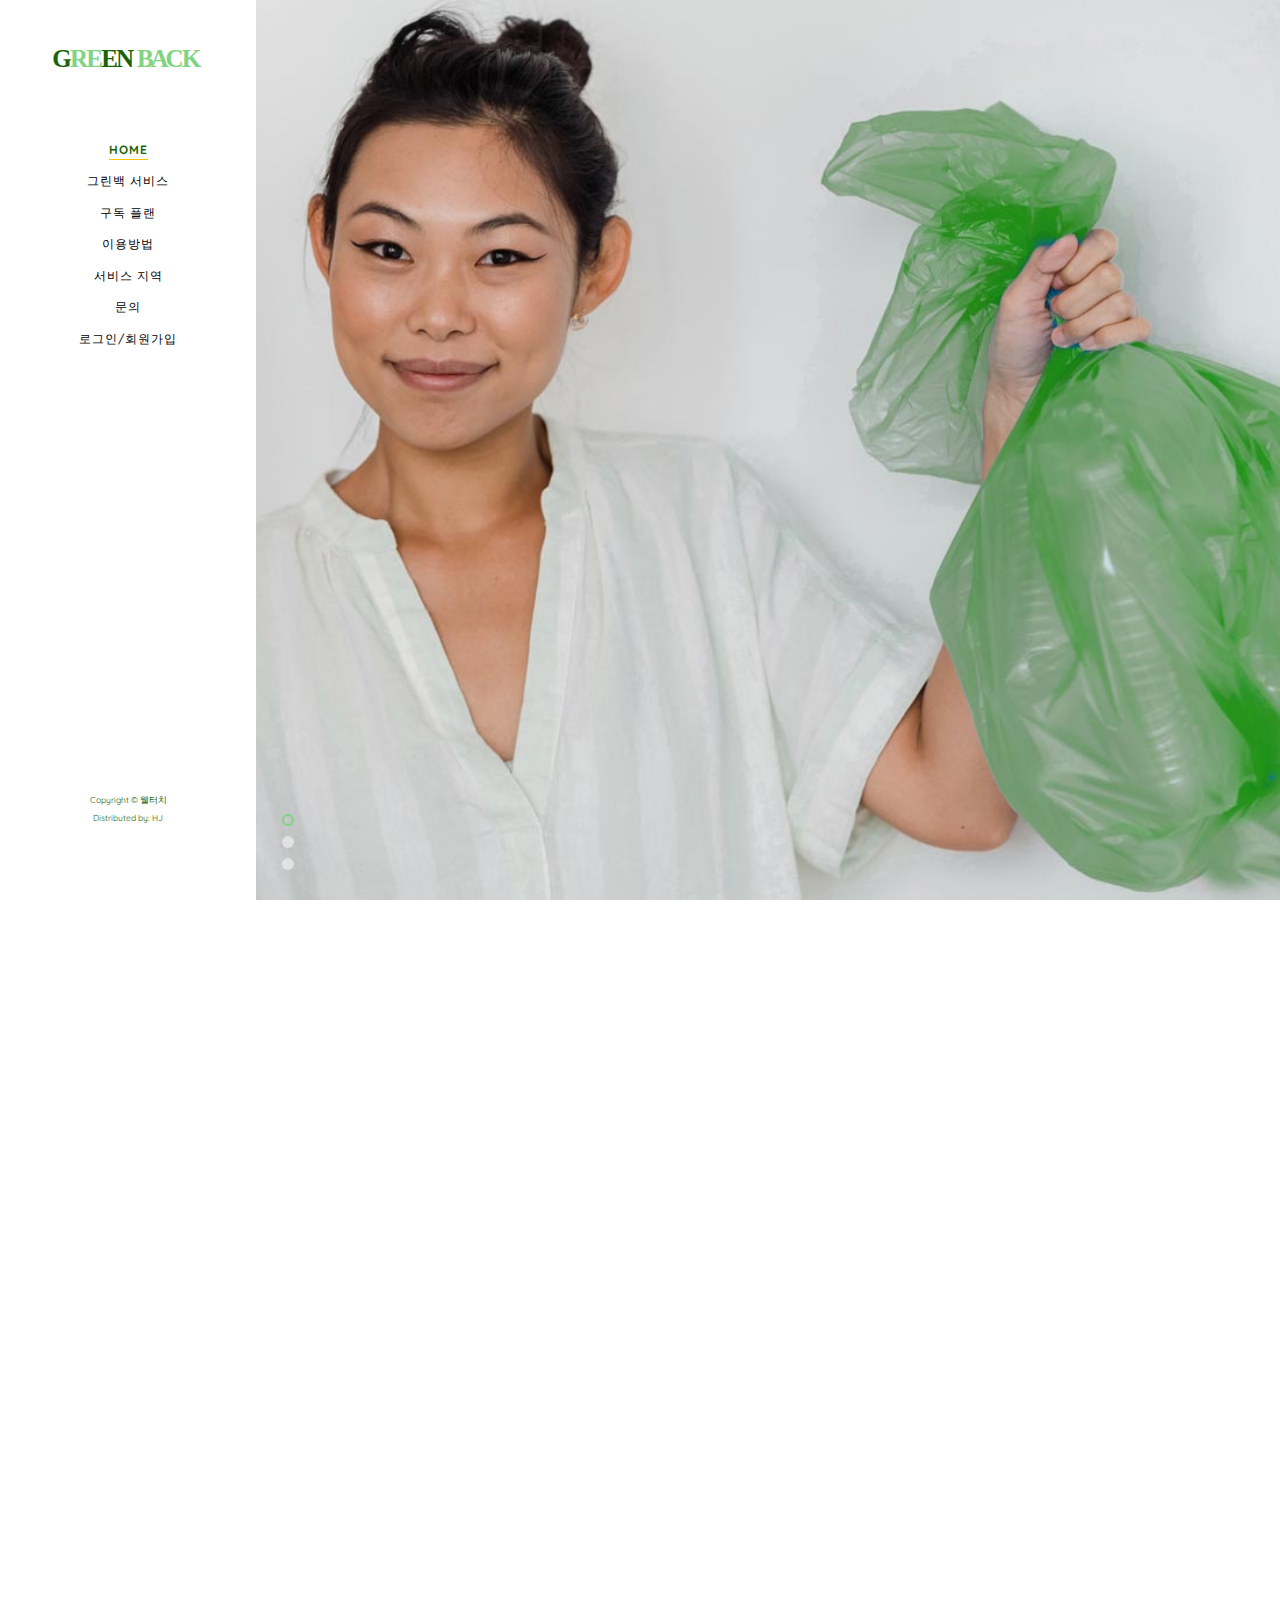
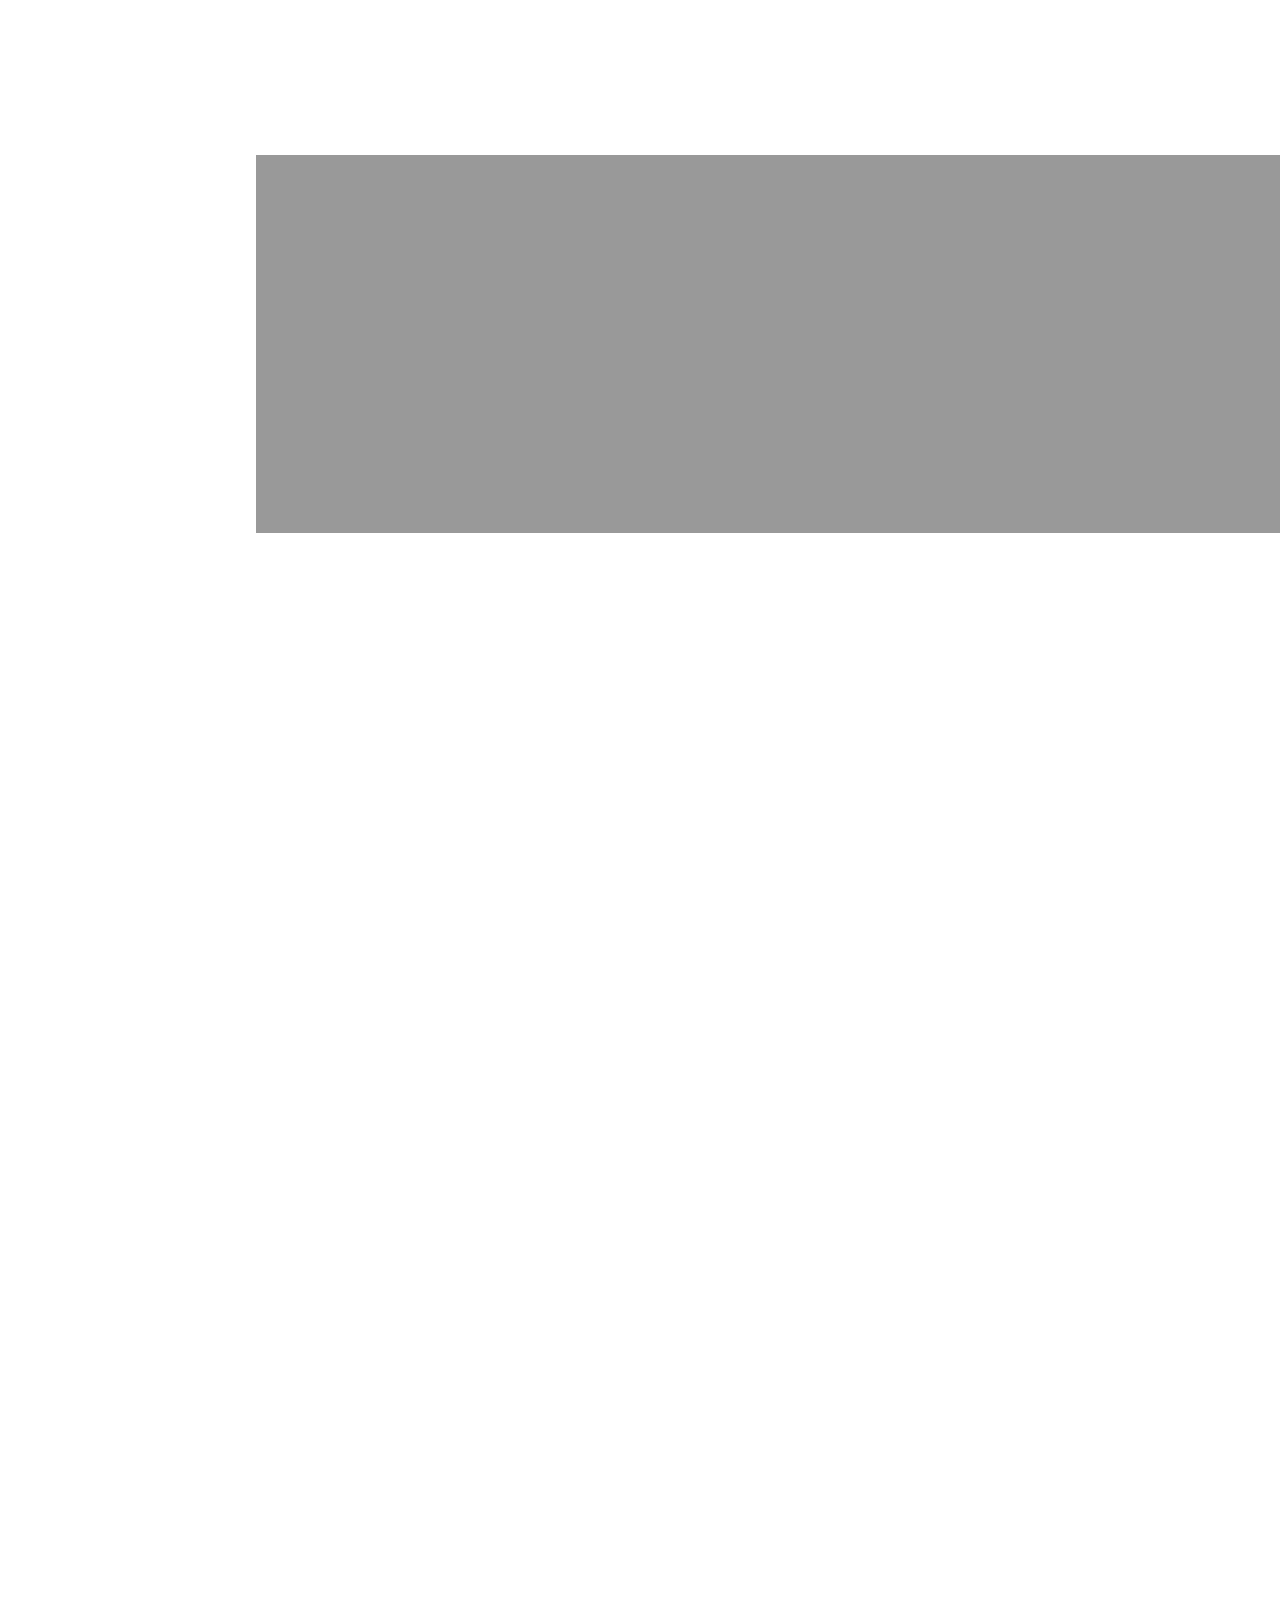
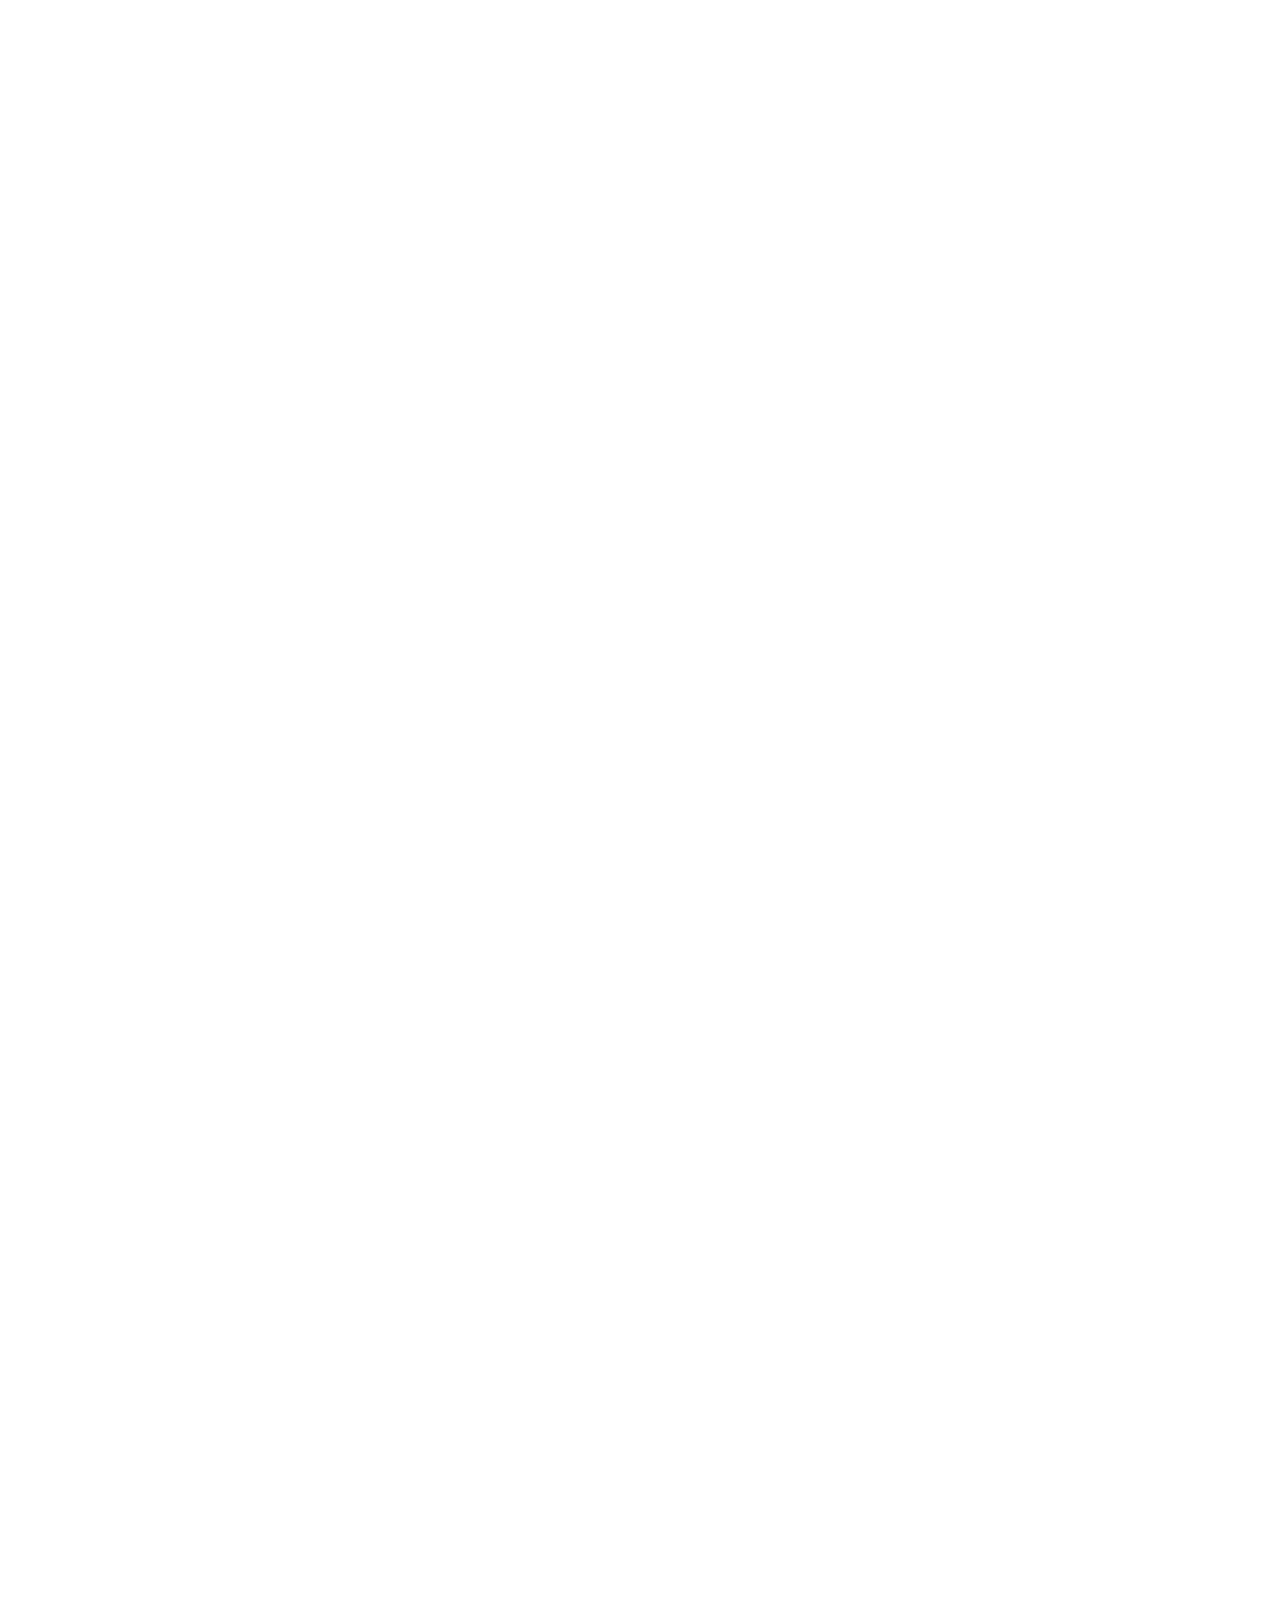
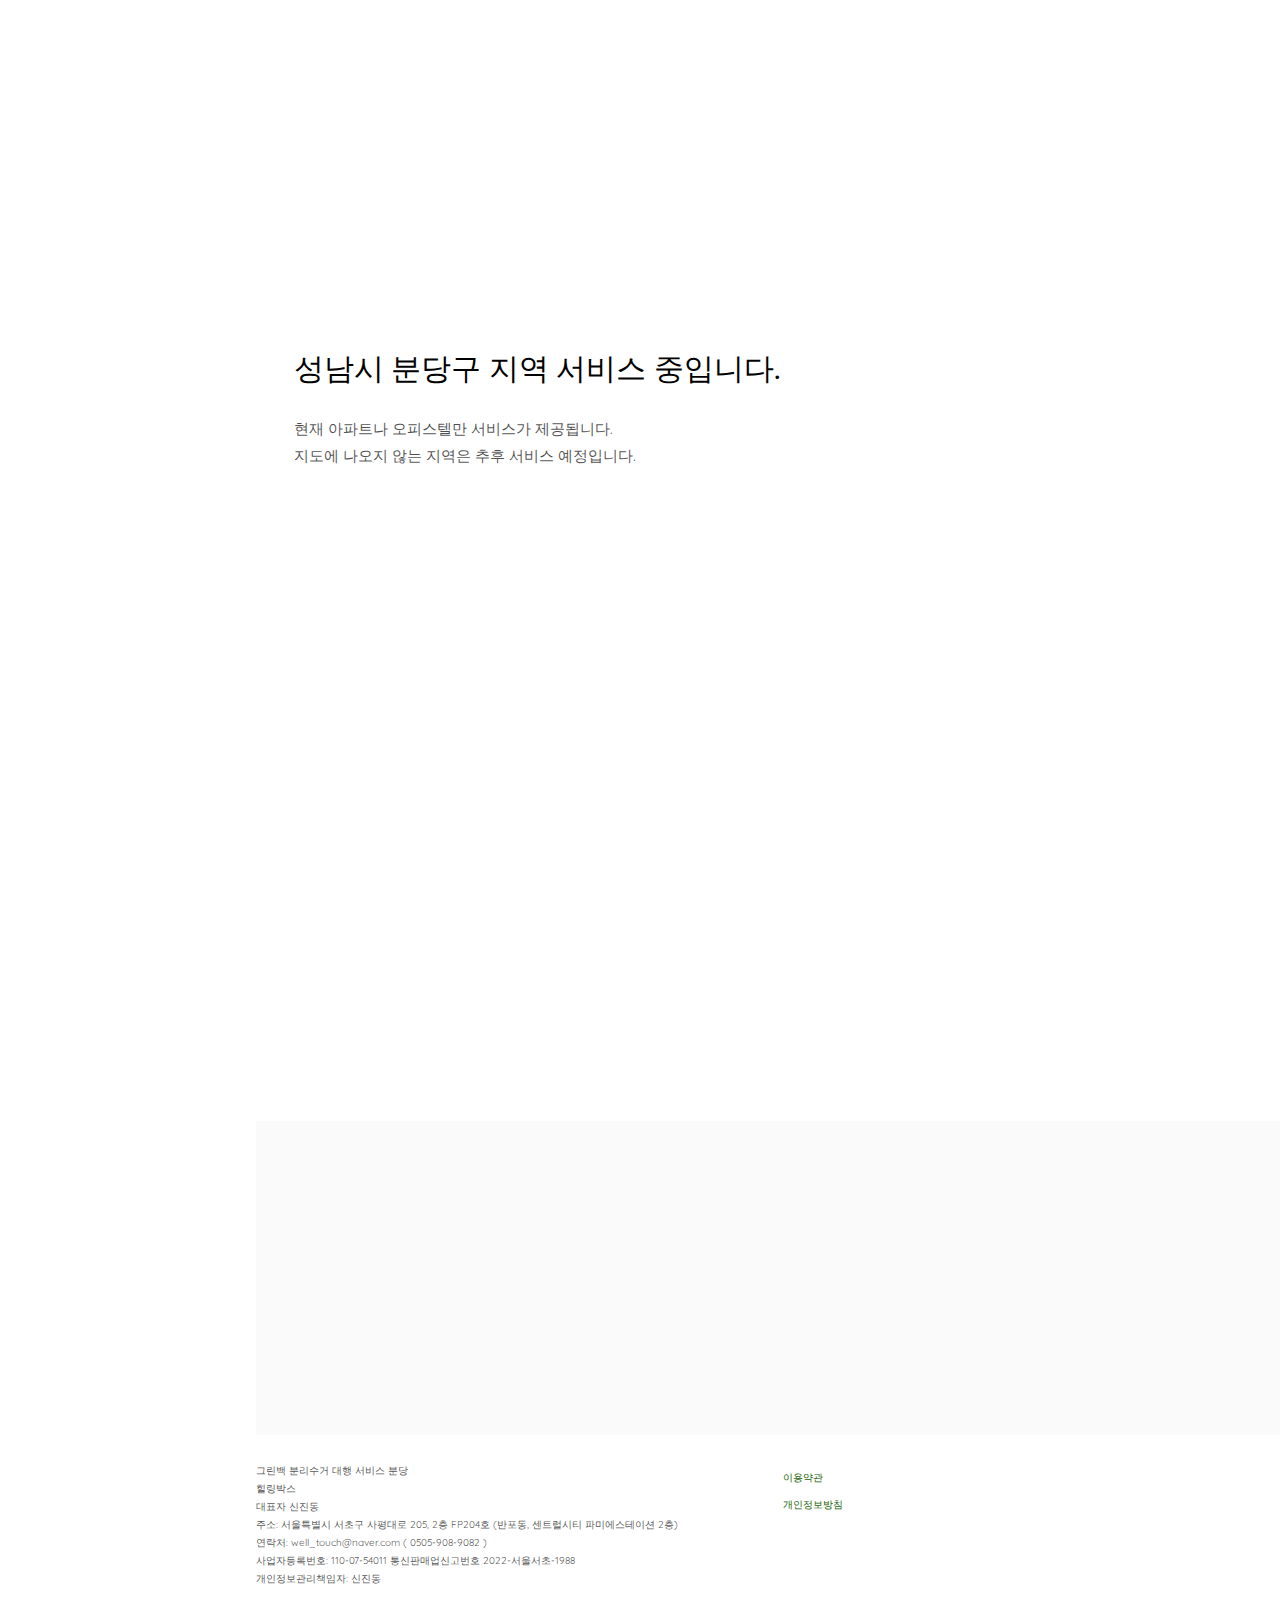
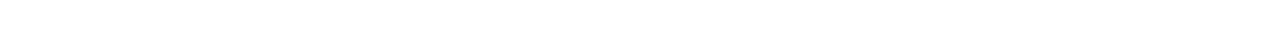
==== index.html @ 63d2aec8 "first commit" ====
<!DOCTYPE HTML>
<html>
	<head>
	<meta charset="utf-8">
	<meta http-equiv="X-UA-Compatible" content="IE=edge">
	<title>Green Back 그린백</title>
	<meta name="viewport" content="width=device-width, initial-scale=1">
	<meta name="description" content="" />
	<meta name="keywords" content="" />
	<meta name="author" content="" />

  <!-- Facebook and Twitter integration -->
	<meta property="og:title" content=""/>
	<meta property="og:image" content=""/>
	<meta property="og:url" content=""/>
	<meta property="og:site_name" content=""/>
	<meta property="og:description" content=""/>
	<meta name="twitter:title" content="" />
	<meta name="twitter:image" content="" />
	<meta name="twitter:url" content="" />
	<meta name="twitter:card" content="" />

	<!-- Place favicon.ico and apple-touch-icon.png in the root directory -->
	<link rel="shortcut icon" href="favicon.ico">

	<link href="https://fonts.googleapis.com/css?family=Quicksand:300,400,500,700" rel="stylesheet">
	
	<!-- Animate.css -->
	<link rel="stylesheet" href="css/animate.css">
	<!-- Icomoon Icon Fonts-->
	<link rel="stylesheet" href="css/icomoon.css">
	<!-- Bootstrap  -->
	<link rel="stylesheet" href="css/bootstrap.css">
	<!-- Flexslider  -->
	<link rel="stylesheet" href="css/flexslider.css">
	<!-- Flaticons  -->
	<link rel="stylesheet" href="fonts/flaticon/font/flaticon.css">
	<!-- Owl Carousel -->
	<link rel="stylesheet" href="css/owl.carousel.min.css">
	<link rel="stylesheet" href="css/owl.theme.default.min.css">
	<!-- Theme style  -->
	<link rel="stylesheet" href="css/style.css">


	<!-- Modernizr JS -->
	<script src="js/modernizr-2.6.2.min.js"></script>
	<!-- FOR IE9 below -->
	<!--[if lt IE 9]>
	<script src="js/respond.min.js"></script>
	<![endif]-->
	
		<style>
								.a {
										font-family: montserrat;
										font-size: 25px;
										font-weight: 600;
										letter-spacing: -4px;
								}
								.b{
										margin-bottom: 20px;
								}
							
		</style>
	</head>
	<body>
	<div id="colorlib-page">
		<a href="#" class="js-colorlib-nav-toggle colorlib-nav-toggle"><i></i></a>
		<aside id="colorlib-aside" role="complementary" class="border js-fullheight">
			<h1 id="colorlib-logo">
				<a href="index.html">
							<h1 class="fancy_title">
								<p class="a">
									<span style="color:#186405">G</span>
									<span style="color:#80D380">R</span>
									<span style="color:#80D380">E</span>
									<span style="color:#186405">E</span>
									<span style="color:#186405">N</span>&nbsp&nbsp
									<span style="color:#80D380">B</span>
									<span style="color:#80D380">A</span>
									<span style="color:#80D380">C</span>
									<span style="color:#80D380">K</span>
								</p>
							</h1>
				</a>
				
			</h1>
			<nav id="colorlib-main-menu" role="navigation">
				<ul>
					<li class="colorlib-active"><a href="index.html">Home</a></li>
					<li><a href="/#service">그린백 서비스</a></li>
					<li><a href="/#plan">구독 플랜</a></li>
					<li><a href="/#howto">이용방법</a></li>
					<li><a href="/#area">서비스 지역</a></li>
					<li><a href="/#contact">문의</a></li>
					<li><a href="https://greenbox.imweb.me/login?back_url=L3NlcnZpY2U%3D&used_login_btn=Y">로그인/</a><a href="https://greenbox.imweb.me/site_join_type_choice?back_url=L3NlcnZpY2U%3D">회원가입</a></li>
				</ul>
			</nav>

			<div class="colorlib-footer" style="font-size: x-small;">
					<p>
						<small>Copyright &copy;
							<a href="" target="_blank">웰터치</a>
							<br>Distributed by: 
							<a href="" target="_blank">HJ</a>
						</small>
					</p>
				<ul>
					<li><a href="#"><i class="icon-facebook2"></i></a></li>
					<li><a href="#"><i class="icon-twitter2"></i></a></li>
					<li><a href="#"><i class="icon-instagram"></i></a></li>
					<li><a href="#"><i class="icon-linkedin2"></i></a></li>
				</ul>
			</div>

		</aside>

		<div id="colorlib-main">
			<aside id="colorlib-hero" class="js-fullheight">
				<div class="flexslider js-fullheight">
					<ul class="slides">
				   	<li style="background-image: url(images/img_bg_1.jpg);">
				   		<div class="overlay"></div>
				   		<div class="container-fluid">
				   			<div class="row">
					   			<div class="col-md-6 col-md-offset-3 col-md-push-3 col-sm-12 col-xs-12 js-fullheight slider-text">
					   				<div class="slider-text-inner">
					   					<div class="desc">
						   					<h1>1분 1초가 아까운 당신을 위해</h1>
						   					<h2>분리수거를 대신해 드립니다.</h2>
												<p><a href="/#plan" class="btn btn-primary btn-learn">지금 구독하러 Go<i class="icon-arrow-right3"></i></a></p>
											</div>
					   				</div>
					   			</div>
					   		</div>
				   		</div>
				   	</li>
				   	<li style="background-image: url(images/img_bg_2.jpg);">
				   		<div class="overlay"></div>
				   		<div class="container-fluid">
				   			<div class="row">
					   			<div class="col-md-6 col-md-offset-3 col-md-push-3 col-sm-12 col-xs-12 js-fullheight slider-text">
					   				<div class="slider-text-inner">
					   					<div class="desc">
						   					<h1>분리수거를 대신해 드리면</h1>
												<h2>몸과 마음이 편안합니다.</h2>
												<p><a href="/#plan" class="btn btn-primary btn-learn">지금 구독하러 Go<i class="icon-arrow-right3"></i></a></p>
											</div>
					   				</div>
					   			</div>
					   		</div>
				   		</div>
				   	</li>
				   	<li style="background-image: url(images/img_bg_3.jpg);">
				   		<div class="overlay"></div>
				   		<div class="container-fluid">
				   			<div class="row">
					   			<div class="col-md-6 col-md-offset-3 col-md-push-3 col-sm-12 col-xs-12 js-fullheight slider-text">
					   				<div class="slider-text-inner">
					   					<div class="desc">
						   					<h1>분리수거를 대신해 드리면</h1>
												<h2>모두가 더 즐겁습니다.</h2>
												<p><a href="/#plan" class="btn btn-primary btn-learn">지금 구독하러 Go<i class="icon-arrow-right3"></i></a></p>
											</div>
					   				</div>
					   			</div>
					   		</div>
				   		</div>
				   	</li>
				  	</ul>
			  	</div>
			</aside>

			<div class="colorlib-about" id="service">
				<div class="colorlib-narrow-content">
					<div class="row">
						<div class="col-md-6">
							<div class="about-img animate-box" data-animate-effect="fadeInLeft" style="background-image: url(images/img_bg_4.jpg);">
							</div>
						</div>
						<div class="col-md-6 animate-box" data-animate-effect="fadeInLeft">
							<div class="about-desc">
								<span class="heading-meta">Green Back Service</span>
								<h2 class="colorlib-heading">그린백 서비스</h2>
								<p>1분1초가 아까운 당신...그린백이 분리수거를 대신해 드립니다. 그린백은 분리수거를 대신 해드리는 업체로서 성남 분당지역에서 먼저 사업을 운영하고 있습니다.</p>
								<p>복잡한 분리수거... 그냥 그린백에 담아서 문앞에 놓아 주시면 그 다음은 그린백이 모두 깔끔하게 처리해 드립니다.</p>
							</div>
							<div class="row padding">
								<div class="col-md-4 no-gutters animate-box" data-animate-effect="fadeInLeft">
									<a href="#" class="steps active">
										<p class="icon"><span><i class="icon-check"></i></span></p>
										<h3>편리합니다</h3>
									</a>
								</div>
								<div class="col-md-4 no-gutters animate-box" data-animate-effect="fadeInLeft">
									<a href="#" class="steps">
										<p class="icon"><span><i class="icon-check"></i></span></p>
										<h3>깔끔합니다</h3>
									</a>
								</div>
								<div class="col-md-4 no-gutters animate-box" data-animate-effect="fadeInLeft">
									<a href="#" class="steps">
										<p class="icon"><span><i class="icon-check"></i></span></p>
										<h3>간단합니다</h3>
									</a>
								</div>
							</div>
						</div>
					</div>
				</div>
			</div>

			<div id="colorlib-counter" class="colorlib-counters" style="background-image: url(images/cover_bg_2.jpg);" data-stellar-background-ratio="0.5">
				<div class="overlay"></div>
				<div class="colorlib-narrow-content">
					<div class="row">
					</div>
					<div class="row">
						<div class="col-md-3 text-center animate-box">
							<span class="icon">
													<svg xmlns="http://www.w3.org/2000/svg" width="60" height="60" fill="currentColor" class="bi bi-globe-asia-australia" viewBox="0 0 16 16">
														<path d="m10.495 6.92 1.278-.619a.483.483 0 0 0 .126-.782c-.252-.244-.682-.139-.932.107-.23.226-.513.373-.816.53l-.102.054c-.338.178-.264.626.1.736a.476.476 0 0 0 .346-.027ZM7.741 9.808V9.78a.413.413 0 1 1 .783.183l-.22.443a.602.602 0 0 1-.12.167l-.193.185a.36.36 0 1 1-.5-.516l.112-.108a.453.453 0 0 0 .138-.326ZM5.672 12.5l.482.233A.386.386 0 1 0 6.32 12h-.416a.702.702 0 0 1-.419-.139l-.277-.206a.302.302 0 1 0-.298.52l.761.325Z" fill="#FFC300" stroke-width="0.2" stroke-linecap="round" stroke-linejoin="round"/>
														<path d="M8 0a8 8 0 1 0 0 16A8 8 0 0 0 8 0ZM1.612 10.867l.756-1.288a1 1 0 0 1 1.545-.225l1.074 1.005a.986.986 0 0 0 1.36-.011l.038-.037a.882.882 0 0 0 .26-.755c-.075-.548.37-1.033.92-1.099.728-.086 1.587-.324 1.728-.957.086-.386-.114-.83-.361-1.2-.207-.312 0-.8.374-.8.123 0 .24-.055.318-.15l.393-.474c.196-.237.491-.368.797-.403.554-.064 1.407-.277 1.583-.973.098-.391-.192-.634-.484-.88-.254-.212-.51-.426-.515-.741a6.998 6.998 0 0 1 3.425 7.692 1.015 1.015 0 0 0-.087-.063l-.316-.204a1 1 0 0 0-.977-.06l-.169.082a1 1 0 0 1-.741.051l-1.021-.329A1 1 0 0 0 11.205 9h-.165a1 1 0 0 0-.945.674l-.172.499a1 1 0 0 1-.404.514l-.802.518a1 1 0 0 0-.458.84v.455a1 1 0 0 0 1 1h.257a1 1 0 0 1 .542.16l.762.49a.998.998 0 0 0 .283.126 7.001 7.001 0 0 1-9.49-3.409Z" fill="#FFC300" stroke-width="0.2" stroke-linecap="round" stroke-linejoin="round"/>
												</svg>
												</span>
							<div class="row">
										<div class="col-md-10">
													<span class="colorlib-counter js-counter" data-from="0" data-to="12528" data-speed="5000" data-refresh-interval="50"></span>
											</div>
										<div class="col-md-2" style="height: 84px;">
												<span class="colorlib-counter" style="font-family: 'Kakao'; font-size: 20px; height: 84px; display: flex; justify-content: center; align-items: center;">톤</span>
										</div>
								</div>
							<span class="colorlib-counter-label">월간 재활용 쓰레기 배출량</span>
						</div>

						<div class="col-md-3 text-center animate-box">
							<span class="icon">
								<svg xmlns="http://www.w3.org/2000/svg" width="60" height="60" fill="currentColor" class="bi bi-person-circle" viewBox="0 0 16 16">
										<path d="M11 6a3 3 0 1 1-6 0 3 3 0 0 1 6 0z" fill="#FFC300"/>
										<path fill-rule="evenodd" d="M0 8a8 8 0 1 1 16 0A8 8 0 0 1 0 8zm8-7a7 7 0 0 0-5.468 11.37C3.242 11.226 4.805 10 8 10s4.757 1.225 5.468 2.37A7 7 0 0 0 8 1z" fill="#FFC300"/>
								</svg>
							</span>
								<div class="row">
										<div class="col-md-4 col-md-offset-3">
												<span class="colorlib-counter js-counter" data-from="0" data-to="8" data-speed="5000" data-refresh-interval="50"></span>
											</div>
										<div class="col-md-4">
												<span class="colorlib-counter" style="font-family: 'Kakao'; font-size: 20px; height: 84px; display: flex; justify-content: center; align-items: center;">kg</span>
										</div>
									</div>
											<span class="colorlib-counter-label">1인 월간 재활용 쓰레기 배출량</span>
							</div>

						<div class="col-md-3 text-center animate-box">
									<span class="icon">
										<svg xmlns="http://www.w3.org/2000/svg" width="60" height="60" fill="currentColor" class="bi bi-recycle" viewBox="0 0 16 16">
													<path d="M9.302 1.256a1.5 1.5 0 0 0-2.604 0l-1.704 2.98a.5.5 0 0 0 .869.497l1.703-2.981a.5.5 0 0 1 .868 0l2.54 4.444-1.256-.337a.5.5 0 1 0-.26.966l2.415.647a.5.5 0 0 0 .613-.353l.647-2.415a.5.5 0 1 0-.966-.259l-.333 1.242-2.532-4.431zM2.973 7.773l-1.255.337a.5.5 0 1 1-.26-.966l2.416-.647a.5.5 0 0 1 .612.353l.647 2.415a.5.5 0 0 1-.966.259l-.333-1.242-2.545 4.454a.5.5 0 0 0 .434.748H5a.5.5 0 0 1 0 1H1.723A1.5 1.5 0 0 1 .421 12.24l2.552-4.467zm10.89 1.463a.5.5 0 1 0-.868.496l1.716 3.004a.5.5 0 0 1-.434.748h-5.57l.647-.646a.5.5 0 1 0-.708-.707l-1.5 1.5a.498.498 0 0 0 0 .707l1.5 1.5a.5.5 0 1 0 .708-.707l-.647-.647h5.57a1.5 1.5 0 0 0 1.302-2.244l-1.716-3.004z" fill="#FFC300"/>
											</svg>
									</span>
											<div class="row">
														<div class="col-md-4 col-md-offset-3">
																<span class="colorlib-counter js-counter" data-from="0" data-to="33" data-speed="5000" data-refresh-interval="50" ></span>
															</div>
														<div class="col-md-4">
																	<span class="colorlib-counter" style="font-family: 'Kakao'; font-size: 20px; height: 84px; display: flex; justify-content: center; align-items: center;">%</span>
															</div>
												</div>
																	<span class="colorlib-counter-label">1인1일 쓰레기 배출량의 재활용 가능 자원</span>		
									</div>

								<div class="col-md-3 text-center animate-box">
												<span class="icon">
													<svg xmlns="http://www.w3.org/2000/svg" width="60" height="60" fill="currentColor" class="bi bi-list-columns-reverse" viewBox="0 0 16 16">
															<path fill-rule="evenodd" d="M0 .5A.5.5 0 0 1 .5 0h2a.5.5 0 0 1 0 1h-2A.5.5 0 0 1 0 .5Zm4 0a.5.5 0 0 1 .5-.5h10a.5.5 0 0 1 0 1h-10A.5.5 0 0 1 4 .5Zm-4 2A.5.5 0 0 1 .5 2h2a.5.5 0 0 1 0 1h-2a.5.5 0 0 1-.5-.5Zm4 0a.5.5 0 0 1 .5-.5h9a.5.5 0 0 1 0 1h-9a.5.5 0 0 1-.5-.5Zm-4 2A.5.5 0 0 1 .5 4h2a.5.5 0 0 1 0 1h-2a.5.5 0 0 1-.5-.5Zm4 0a.5.5 0 0 1 .5-.5h11a.5.5 0 0 1 0 1h-11a.5.5 0 0 1-.5-.5Zm-4 2A.5.5 0 0 1 .5 6h2a.5.5 0 0 1 0 1h-2a.5.5 0 0 1-.5-.5Zm4 0a.5.5 0 0 1 .5-.5h8a.5.5 0 0 1 0 1h-8a.5.5 0 0 1-.5-.5Zm-4 2A.5.5 0 0 1 .5 8h2a.5.5 0 0 1 0 1h-2a.5.5 0 0 1-.5-.5Zm4 0a.5.5 0 0 1 .5-.5h8a.5.5 0 0 1 0 1h-8a.5.5 0 0 1-.5-.5Zm-4 2a.5.5 0 0 1 .5-.5h2a.5.5 0 0 1 0 1h-2a.5.5 0 0 1-.5-.5Zm4 0a.5.5 0 0 1 .5-.5h10a.5.5 0 0 1 0 1h-10a.5.5 0 0 1-.5-.5Zm-4 2a.5.5 0 0 1 .5-.5h2a.5.5 0 0 1 0 1h-2a.5.5 0 0 1-.5-.5Zm4 0a.5.5 0 0 1 .5-.5h6a.5.5 0 0 1 0 1h-6a.5.5 0 0 1-.5-.5Zm-4 2a.5.5 0 0 1 .5-.5h2a.5.5 0 0 1 0 1h-2a.5.5 0 0 1-.5-.5Zm4 0a.5.5 0 0 1 .5-.5h11a.5.5 0 0 1 0 1h-11a.5.5 0 0 1-.5-.5Z" fill="#FFC300"/>
													</svg>
												</span>
															<div class="row">
																			<div class="col-md-4 col-md-offset-3" >
																					<span class="colorlib-counter js-counter" data-from="0" data-to="9" data-speed="5000" data-refresh-interval="50"></span>
																				</div>
																			<div class="col-md-4">
																				<span class="colorlib-counter" style="font-family: 'Kakao'; font-size: 15px; height: 84px; display: flex; justify-content: center; align-items: center;">가지</span>
																			</div>
															</div>
																<span class="colorlib-counter-label">재활용 분리 수거 종류</span>
									</div>
					</div>
				</div>
			</div>
			
			<div class="colorlib-blog" id="plan">
				<div class="colorlib-narrow-content">
					<div class="row">
						<div class="col-md-6 col-md-offset-3 col-md-pull-3 animate-box" data-animate-effect="fadeInLeft">
							<span class="heading-meta">Subscription Plan</span>
							<h2 class="colorlib-heading">구독 플랜</h2>
						</div>
					</div>
					<div class="row">
						<div class="col-md-6 col-sm-6 animate-box" data-animate-effect="fadeInLeft">
							<div class="blog-entry">
								<a href="blog.html" class="blog-img"><img src="images/silver.jpg" class="img-responsive" alt="HTML5 Bootstrap Template by colorlib.com"></a>
								<div class="desc">
									<span><small>Silver Back Plan </small> | <small> <svg xmlns="http://www.w3.org/2000/svg" viewBox="0 0 512 512" width="20" height="20"><path d="M4.1 38.2C1.4 34.2 0 29.4 0 24.6C0 11 11 0 24.6 0H133.9c11.2 0 21.7 5.9 27.4 15.5l68.5 114.1c-48.2 6.1-91.3 28.6-123.4 61.9L4.1 38.2zm503.7 0L405.6 191.5c-32.1-33.3-75.2-55.8-123.4-61.9L350.7 15.5C356.5 5.9 366.9 0 378.1 0H487.4C501 0 512 11 512 24.6c0 4.8-1.4 9.6-4.1 13.6zM80 336a176 176 0 1 1 352 0A176 176 0 1 1 80 336zm184.4-94.9c-3.4-7-13.3-7-16.8 0l-22.4 45.4c-1.4 2.8-4 4.7-7 5.1L168 298.9c-7.7 1.1-10.7 10.5-5.2 16l36.3 35.4c2.2 2.2 3.2 5.2 2.7 8.3l-8.6 49.9c-1.3 7.6 6.7 13.5 13.6 9.9l44.8-23.6c2.7-1.4 6-1.4 8.7 0l44.8 23.6c6.9 3.6 14.9-2.2 13.6-9.9l-8.6-49.9c-.5-3 .5-6.1 2.7-8.3l36.3-35.4c5.6-5.4 2.5-14.8-5.2-16l-50.1-7.3c-3-.4-5.7-2.4-7-5.1l-22.4-45.4z" fill="#797978"/></svg></small></span>
									<h3><a href="blog.html"><h2 style="font-family: 'Kakao'; color: #797978;">실버백 플랜</h2></a></h3>
															<p>15,700원/월 </p>
															<p>( 1 ~ 3 인 가구 추천 )</p>
															<p>✔  첫 2주 무료</p>
															<p>✔ 분리 없이 배출 가능</p>
															<p>✔ 주 1회 배출</p>
															<p>✔ 배출키트 4매/월 제공</p>
															<p>&nbsp;</p>
															<a class="btn btn-lg btn-default" href="/shop_view/?idx=12" style="margin: 0 10px 10px 0; border-radius:30px">구독 신청</a>
								</div>
							</div>
						</div>
						<div class="col-md-6 col-sm-6 animate-box" data-animate-effect="fadeInLeft">
							<div class="blog-entry">
								<a href="blog.html" class="blog-img"><img src="images/gold.jpg" class="img-responsive" alt="HTML5 Bootstrap Template by colorlib.com"></a>
								<div class="desc">
									<span><small>Gold Back Plan </small> | <small> <svg xmlns="http://www.w3.org/2000/svg" viewBox="0 0 512 512" width="20" height="20" ><path d="M4.1 38.2C1.4 34.2 0 29.4 0 24.6C0 11 11 0 24.6 0H133.9c11.2 0 21.7 5.9 27.4 15.5l68.5 114.1c-48.2 6.1-91.3 28.6-123.4 61.9L4.1 38.2zm503.7 0L405.6 191.5c-32.1-33.3-75.2-55.8-123.4-61.9L350.7 15.5C356.5 5.9 366.9 0 378.1 0H487.4C501 0 512 11 512 24.6c0 4.8-1.4 9.6-4.1 13.6zM80 336a176 176 0 1 1 352 0A176 176 0 1 1 80 336zm184.4-94.9c-3.4-7-13.3-7-16.8 0l-22.4 45.4c-1.4 2.8-4 4.7-7 5.1L168 298.9c-7.7 1.1-10.7 10.5-5.2 16l36.3 35.4c2.2 2.2 3.2 5.2 2.7 8.3l-8.6 49.9c-1.3 7.6 6.7 13.5 13.6 9.9l44.8-23.6c2.7-1.4 6-1.4 8.7 0l44.8 23.6c6.9 3.6 14.9-2.2 13.6-9.9l-8.6-49.9c-.5-3 .5-6.1 2.7-8.3l36.3-35.4c5.6-5.4 2.5-14.8-5.2-16l-50.1-7.3c-3-.4-5.7-2.4-7-5.1l-22.4-45.4z" fill="#ffc300"/></svg></small></span>
									<h3><a href="blog.html"><h2 style="font-family: 'Kakao'; color: #FFC300;">골드백 플랜</h2></a></h3>
															<p>29,700원/월 </p>
															<p>( 3 ~ 5 인 가구 추천 )</p>
															<p>✔  첫 2주 무료</p>
															<p>✔ 분리 없이 배출 가능</p>
															<p>✔ 주 1회 배출</p>
															<p>✔ 배출시 배출량 2배</p>
															<p>✔ 배출키트 8매/월 제공</p>
															<a class="btn btn-lg btn-default" href="/shop_view/?idx=12" style="margin: 0 10px 10px 0; border-radius:30px">구독 신청</a>
								</div>
							</div>
						</div>
						
					</div>
				</div>
			</div>


				<div class="colorlib-services" id="howto">
					<div class="colorlib-narrow-content">
								<div class="row">
										<div class="col-md-6 col-md-offset-3 col-md-pull-3 animate-box" data-animate-effect="fadeInLeft">
												<span class="heading-meta">How-to</span>
													<h2 class="colorlib-heading">이용 방법</h2>
											</div>
									</div>

								<div class="row">
										<div class="col-md-12">

												<div class="row b">
																<div class="col-md-6">
																		<div class="colorlib-feature animate-box" data-animate-effect="fadeInLeft">
																				<div class="colorlib-icon">
																									<svg viewBox="0 0 24 24" fill="none" xmlns="http://www.w3.org/2000/svg">
																										<g clip-path="url(#clip0_429_11003)">
																										<path d="M12 20V4L9 7" stroke="#186405" stroke-width="2.0" stroke-linecap="round" stroke-linejoin="round"/>
																										</g>
																										<defs>
																										<clipPath id="clip0_429_11003">
																										<rect width="24" height="24" fill="white"/>
																										</clipPath>
																										</defs>
																									</svg>
																					</div>
																				<div class="colorlib-text">
																					<h3>배출 요일 선택</h3>
																					<p>플랜 구독 신청 시 배출할 요일을 선택할 수 있습니다.<br> 원하시는 배출 요일을 선택해 주세요.</p>
																				</div>
																			</div>
																	</div>

																<div class="col-md-6">
																			<a href="services.html" class="services-wrap animate-box" data-animate-effect="fadeInRight">
																			<div class="services-img" style="background-image: url(images/services-1.png)"></div>
																			</a>
																	</div>
													</div>

												<div class="row b">
															<div class="col-md-6">
																				<div class="colorlib-feature animate-box" data-animate-effect="fadeInLeft">
																							<div class="colorlib-icon">
																											<svg viewBox="0 0 24 24" fill="none" xmlns="http://www.w3.org/2000/svg">
																												<g clip-path="url(#clip0_429_10997)">
																												<path d="M8 8C8 6.97631 8.39052 5.95262 9.17157 5.17157C10.7337 3.60947 13.2663 3.60947 14.8284 5.17157C16.3905 6.73366 16.3905 9.26632 14.8284 10.8284L9.17157 16.4853C8.42143 17.2354 8 18.2528 8 19.3137L8 20L16 20" stroke="#186405" stroke-width="2.0" stroke-linecap="round" stroke-linejoin="round"/>
																												</g>
																												<defs>
																												<clipPath id="clip0_429_10997">
																												<rect width="24" height="24" fill="white"/>
																												</clipPath>
																												</defs>
																											</svg>
																							</div>
																							<div class="colorlib-text">
																											<h3>배출키트 받기</h3>
																											<p>플랜 구독을 완료하시면 2일 내로 한달 분량의 배출 키트가 도착합니다. 
																											<br>(매달 무료 정기 배송)</p>
																								</div>
																					</div>
																</div>

															<div class="col-md-6">
																				<a href="services.html" class="services-wrap animate-box" data-animate-effect="fadeInRight">
																				<div class="services-img" style="background-image: url(images/services-2.png)"></div>
																				</a>
																</div>
													</div>

												<div class="row b">
																<div class="col-md-6">
																			<div class="colorlib-feature animate-box" data-animate-effect="fadeInLeft">
																								<div class="colorlib-icon">
																											<svg viewBox="0 0 24 24" fill="none" xmlns="http://www.w3.org/2000/svg">
																												<g clip-path="url(#clip0_429_10996)">
																												<path d="M8 19.0004C8.83566 19.6281 9.87439 20 11 20C13.7614 20 16 17.7614 16 15C16 12.2386 13.7614 10 11 10L16 4H8" stroke="#186405" stroke-width="2.0" stroke-linecap="round" stroke-linejoin="round"/>
																												</g>
																												<defs>
																												<clipPath id="clip0_429_10996">
																												<rect width="24" height="24" fill="white"/>
																												</clipPath>
																												</defs>
																											</svg>
																								</div>
																								<div class="colorlib-text">
																									<h3>재활용 쓰레기를 모두 키트에</h3>
																									<p>받으신 배출 키트에 재활용 쓰레기를 모두 담아 주세요. <br> </b>따로 분류하여 담지 않으셔도 됩니다.</p>
																								</div>
																				</div>
																	</div>	

																<div class="col-md-6">
																			<a href="services.html" class="services-wrap animate-box" data-animate-effect="fadeInRight">
																												<div class="services-img" style="background-image: url(images/services-3.png)"></div>
																											</a>
																		</div>
													</div>
													
												<div class="row b">
																<div class="col-md-6">
																				<div class="colorlib-feature animate-box" data-animate-effect="fadeInLeft">
																									<div class="colorlib-icon">
																												<svg viewBox="0 0 24 24" fill="none" xmlns="http://www.w3.org/2000/svg">
																														<g clip-path="url(#clip0_429_11105)">
																														<path d="M10 4L8.47845 11.6078C8.23093 12.8453 9.17752 14 10.4396 14H16M16 14V8M16 14V20" stroke="#186405" stroke-width="2.0" stroke-linecap="round" stroke-linejoin="round"/>
																														</g>
																														<defs>
																														<clipPath id="clip0_429_11105">
																														<rect width="24" height="24" fill="white"/>
																														</clipPath>
																														</defs>
																													</svg>
																										</div>
																									<div class="colorlib-text">
																														<h3>배출은 문 앞에</h3>
																														<p>선택하신 요일 오전 10시 까지 배출 키트를 문 앞에 놓아주세요.[ 실버백 : 1개    골드백 : 2개 ] <br>그린백이 순차적으로 당일 수거후 분리 배출을 완료합니다.</p>
																										</div>
																					</div>
																		</div>
																
																<div class="col-md-6">
																			<a href="services.html" class="services-wrap animate-box" data-animate-effect="fadeInRight">
																												<div class="services-img" style="background-image: url(images/services-4.png)"></div>
																											</a>
																		</div>					
													</div>						

						</div>								
					</div>	
				</div>
	

							


			<div class="colorlib-work" id="area">
				<div class="colorlib-narrow-content">
					<div class="row">
						<div class="col-md-6 col-md-offset-3 col-md-pull-3 animate-box" data-animate-effect="fadeInLeft">
							<span class="heading-meta">SERVICE AREA</span>
							<h2 class="colorlib-heading animate-box">서비스 지역</h2>
						</div>
								<div class="col-md-12">
										<h2 style="font-family: 'Kakao';">성남시 분당구 지역 서비스 중입니다.</h2>
										<p>현재 아파트나 오피스텔만 서비스가 제공됩니다.<br>
											지도에 나오지 않는 지역은 추후 서비스 예정입니다.</p>
									</div>
								<div class="col-md-12">
										<div class="area-img animate-box" data-animate-effect="fadeInLeft" style="background-image: url(images/area.png);">
 							</div>
						</div>
				</div>
			</div>
			


			<div id="get-in-touch" class="colorlib-bg-color">
				<div class="colorlib-narrow-content">
					<div class="row">
						<div class="col-md-6 animate-box" data-animate-effect="fadeInLeft">
							<h2>CONTACT</h2>
						</div>
					</div>
					<div class="row">
						<div class="col-md-6 col-md-offset-3 col-md-pull-3 animate-box" data-animate-effect="fadeInLeft">
							<p class="colorlib-lead">문의 메세지를 남겨주시면 가능한 한 빨리 연락 드리겠습니다.</p>
							<p><a href="#" class="btn btn-primary btn-learn">Contact me!</a></p>
						</div>
					</div>
				</div>
			</div>


			<div class="colorlib-footer" id="footer">
					<span>&nbsp;</span>
					<div class="row">
								<div class="col-md-6" style="font-size: x-small;">
							
										<p>그린백 분리수거 대행 서비스 분당<br>
											힐링박스 <br>
											대표자 신진동<br>
											주소: 서울특별시 서초구 사평대로 205, 2층 FP204호 (반포동, 센트럴시티 파미에스테이션 2층)<br>
											연락처: well_touch@naver.com ( 0505-908-9082 )<br>
											사업자등록번호: 110-07-54011 통신판매업신고번호 2022-서울서초-1988<br>
											개인정보관리책임자: 신진동</p>
									</div>
								<div class="col-md-6">
											<a href="" style="font-size: x-small;">이용약관</a><br>
											<a href="" style="font-size: x-small;">개인정보방침</a><br>
 							</div>
						</div>

			</div>


		</div>
	</div>

	<!-- jQuery -->
	<script src="js/jquery.min.js"></script>
	<!-- jQuery Easing -->
	<script src="js/jquery.easing.1.3.js"></script>
	<!-- Bootstrap -->
	<script src="js/bootstrap.min.js"></script>
	<!-- Waypoints -->
	<script src="js/jquery.waypoints.min.js"></script>
	<!-- Flexslider -->
	<script src="js/jquery.flexslider-min.js"></script>
	<!-- Sticky Kit -->
	<script src="js/sticky-kit.min.js"></script>
	<!-- Owl carousel -->
	<script src="js/owl.carousel.min.js"></script>
	<!-- Counters -->
	<script src="js/jquery.countTo.js"></script>
	
	
	<!-- MAIN JS -->
	<script src="js/main.js"></script>

	
	</body>
</html>
---- css/icomoon.css ----
@font-face {
  font-family: 'icomoon';
  src:  url('fonts/icomoon.eot?6py85u');
  src:  url('fonts/icomoon.eot?6py85u#iefix') format('embedded-opentype'),
    url('fonts/icomoon.ttf?6py85u') format('truetype'),
    url('fonts/icomoon.woff?6py85u') format('woff'),
    url('fonts/icomoon.svg?6py85u#icomoon') format('svg');
  font-weight: normal;
  font-style: normal;
}

[class^="icon-"], [class*=" icon-"] {
  /* use !important to prevent issues with browser extensions that change fonts */
  font-family: 'icomoon' !important;
  speak: none;
  font-style: normal;
  font-weight: normal;
  font-variant: normal;
  text-transform: none;
  line-height: 1;

  /* Better Font Rendering =========== */
  -webkit-font-smoothing: antialiased;
  -moz-osx-font-smoothing: grayscale;
}

.icon-times:before {
  content: "\e930";
}
.icon-tick:before {
  content: "\e931";
}
.icon-plus:before {
  content: "\e932";
}
.icon-minus:before {
  content: "\e933";
}
.icon-equals:before {
  content: "\e934";
}
.icon-divide:before {
  content: "\e935";
}
.icon-chevron-right:before {
  content: "\e936";
}
.icon-chevron-left:before {
  content: "\e937";
}
.icon-arrow-right-thick:before {
  content: "\e938";
}
.icon-arrow-left-thick:before {
  content: "\e939";
}
.icon-th-small:before {
  content: "\e93a";
}
.icon-th-menu:before {
  content: "\e93b";
}
.icon-th-list:before {
  content: "\e93c";
}
.icon-th-large:before {
  content: "\e93d";
}
.icon-home:before {
  content: "\e93e";
}
.icon-arrow-forward:before {
  content: "\e93f";
}
.icon-arrow-back:before {
  content: "\e940";
}
.icon-rss:before {
  content: "\e941";
}
.icon-location:before {
  content: "\e942";
}
.icon-link:before {
  content: "\e943";
}
.icon-image:before {
  content: "\e944";
}
.icon-arrow-up-thick:before {
  content: "\e945";
}
.icon-arrow-down-thick:before {
  content: "\e946";
}
.icon-starburst:before {
  content: "\e947";
}
.icon-starburst-outline:before {
  content: "\e948";
}
.icon-star3:before {
  content: "\e949";
}
.icon-flow-children:before {
  content: "\e94a";
}
.icon-export:before {
  content: "\e94b";
}
.icon-delete2:before {
  content: "\e94c";
}
.icon-delete-outline:before {
  content: "\e94d";
}
.icon-cloud-storage:before {
  content: "\e94e";
}
.icon-wi-fi:before {
  content: "\e94f";
}
.icon-heart:before {
  content: "\e950";
}
.icon-flash:before {
  content: "\e951";
}
.icon-cancel:before {
  content: "\e952";
}
.icon-backspace:before {
  content: "\e953";
}
.icon-attachment:before {
  content: "\e954";
}
.icon-arrow-move:before {
  content: "\e955";
}
.icon-warning:before {
  content: "\e956";
}
.icon-user:before {
  content: "\e957";
}
.icon-radar:before {
  content: "\e958";
}
.icon-lock-open:before {
  content: "\e959";
}
.icon-lock-closed:before {
  content: "\e95a";
}
.icon-location-arrow:before {
  content: "\e95b";
}
.icon-info:before {
  content: "\e95c";
}
.icon-user-delete:before {
  content: "\e95d";
}
.icon-user-add:before {
  content: "\e95e";
}
.icon-media-pause:before {
  content: "\e95f";
}
.icon-group:before {
  content: "\e960";
}
.icon-chart-pie:before {
  content: "\e961";
}
.icon-chart-line:before {
  content: "\e962";
}
.icon-chart-bar:before {
  content: "\e963";
}
.icon-chart-area:before {
  content: "\e964";
}
.icon-video:before {
  content: "\e965";
}
.icon-point-of-interest:before {
  content: "\e966";
}
.icon-infinity:before {
  content: "\e967";
}
.icon-globe:before {
  content: "\e968";
}
.icon-eye:before {
  content: "\e969";
}
.icon-cog:before {
  content: "\e96a";
}
.icon-camera:before {
  content: "\e96b";
}
.icon-upload:before {
  content: "\e96c";
}
.icon-scissors:before {
  content: "\e96d";
}
.icon-refresh:before {
  content: "\e96e";
}
.icon-pin:before {
  content: "\e96f";
}
.icon-key:before {
  content: "\e970";
}
.icon-info-large:before {
  content: "\e971";
}
.icon-eject:before {
  content: "\e972";
}
.icon-download:before {
  content: "\e973";
}
.icon-zoom:before {
  content: "\e974";
}
.icon-zoom-out:before {
  content: "\e975";
}
.icon-zoom-in:before {
  content: "\e976";
}
.icon-sort-numerically:before {
  content: "\e977";
}
.icon-sort-alphabetically:before {
  content: "\e978";
}
.icon-input-checked:before {
  content: "\e979";
}
.icon-calender:before {
  content: "\e97a";
}
.icon-world2:before {
  content: "\e97b";
}
.icon-notes:before {
  content: "\e97c";
}
.icon-code:before {
  content: "\e97d";
}
.icon-arrow-sync:before {
  content: "\e97e";
}
.icon-arrow-shuffle:before {
  content: "\e97f";
}
.icon-arrow-repeat:before {
  content: "\e980";
}
.icon-arrow-minimise:before {
  content: "\e981";
}
.icon-arrow-maximise:before {
  content: "\e982";
}
.icon-arrow-loop:before {
  content: "\e983";
}
.icon-anchor:before {
  content: "\e984";
}
.icon-spanner:before {
  content: "\e985";
}
.icon-puzzle:before {
  content: "\e986";
}
.icon-power:before {
  content: "\e987";
}
.icon-plane:before {
  content: "\e988";
}
.icon-pi:before {
  content: "\e989";
}
.icon-phone:before {
  content: "\e98a";
}
.icon-microphone2:before {
  content: "\e98b";
}
.icon-media-rewind:before {
  content: "\e98c";
}
.icon-flag:before {
  content: "\e98d";
}
.icon-adjust-brightness:before {
  content: "\e98e";
}
.icon-waves:before {
  content: "\e98f";
}
.icon-social-twitter:before {
  content: "\e990";
}
.icon-social-facebook:before {
  content: "\e991";
}
.icon-social-dribbble:before {
  content: "\e992";
}
.icon-media-stop:before {
  content: "\e993";
}
.icon-media-record:before {
  content: "\e994";
}
.icon-media-play:before {
  content: "\e995";
}
.icon-media-fast-forward:before {
  content: "\e996";
}
.icon-media-eject:before {
  content: "\e997";
}
.icon-social-vimeo:before {
  content: "\e998";
}
.icon-social-tumbler:before {
  content: "\e999";
}
.icon-social-skype:before {
  content: "\e99a";
}
.icon-social-pinterest:before {
  content: "\e99b";
}
.icon-social-linkedin:before {
  content: "\e99c";
}
.icon-social-last-fm:before {
  content: "\e99d";
}
.icon-social-github:before {
  content: "\e99e";
}
.icon-social-flickr:before {
  content: "\e99f";
}
.icon-at:before {
  content: "\e9a0";
}
.icon-times-outline:before {
  content: "\e9a1";
}
.icon-plus-outline:before {
  content: "\e9a2";
}
.icon-minus-outline:before {
  content: "\e9a3";
}
.icon-tick-outline:before {
  content: "\e9a4";
}
.icon-th-large-outline:before {
  content: "\e9a5";
}
.icon-equals-outline:before {
  content: "\e9a6";
}
.icon-divide-outline:before {
  content: "\e9a7";
}
.icon-chevron-right-outline:before {
  content: "\e9a8";
}
.icon-chevron-left-outline:before {
  content: "\e9a9";
}
.icon-arrow-right-outline:before {
  content: "\e9aa";
}
.icon-arrow-left-outline:before {
  content: "\e9ab";
}
.icon-th-small-outline:before {
  content: "\e9ac";
}
.icon-th-menu-outline:before {
  content: "\e9ad";
}
.icon-th-list-outline:before {
  content: "\e9ae";
}
.icon-news2:before {
  content: "\e9b1";
}
.icon-home-outline:before {
  content: "\e9b2";
}
.icon-arrow-up-outline:before {
  content: "\e9b3";
}
.icon-arrow-forward-outline:before {
  content: "\e9b4";
}
.icon-arrow-down-outline:before {
  content: "\e9b5";
}
.icon-arrow-back-outline:before {
  content: "\e9b6";
}
.icon-trash3:before {
  content: "\e9b7";
}
.icon-rss-outline:before {
  content: "\e9b8";
}
.icon-message:before {
  content: "\e9b9";
}
.icon-location-outline:before {
  content: "\e9ba";
}
.icon-link-outline:before {
  content: "\e9bb";
}
.icon-image-outline:before {
  content: "\e9bc";
}
.icon-export-outline:before {
  content: "\e9bd";
}
.icon-cross:before {
  content: "\e9be";
}
.icon-wi-fi-outline:before {
  content: "\e9bf";
}
.icon-star-outline:before {
  content: "\e9c0";
}
.icon-media-pause-outline:before {
  content: "\e9c1";
}
.icon-mail:before {
  content: "\e9c2";
}
.icon-heart-outline:before {
  content: "\e9c3";
}
.icon-flash-outline:before {
  content: "\e9c4";
}
.icon-cancel-outline:before {
  content: "\e9c5";
}
.icon-beaker:before {
  content: "\e9c6";
}
.icon-arrow-move-outline:before {
  content: "\e9c7";
}
.icon-watch2:before {
  content: "\e9c8";
}
.icon-warning-outline:before {
  content: "\e9c9";
}
.icon-time:before {
  content: "\e9ca";
}
.icon-radar-outline:before {
  content: "\e9cb";
}
.icon-lock-open-outline:before {
  content: "\e9cc";
}
.icon-location-arrow-outline:before {
  content: "\e9cd";
}
.icon-info-outline:before {
  content: "\e9ce";
}
.icon-backspace-outline:before {
  content: "\e9cf";
}
.icon-attachment-outline:before {
  content: "\e9d0";
}
.icon-user-outline:before {
  content: "\e9d1";
}
.icon-user-delete-outline:before {
  content: "\e9d2";
}
.icon-user-add-outline:before {
  content: "\e9d3";
}
.icon-lock-closed-outline:before {
  content: "\e9d4";
}
.icon-group-outline:before {
  content: "\e9d5";
}
.icon-chart-pie-outline:before {
  content: "\e9d6";
}
.icon-chart-line-outline:before {
  content: "\e9d7";
}
.icon-chart-bar-outline:before {
  content: "\e9d8";
}
.icon-chart-area-outline:before {
  content: "\e9d9";
}
.icon-video-outline:before {
  content: "\e9da";
}
.icon-point-of-interest-outline:before {
  content: "\e9db";
}
.icon-map:before {
  content: "\e9dc";
}
.icon-key-outline:before {
  content: "\e9dd";
}
.icon-infinity-outline:before {
  content: "\e9de";
}
.icon-globe-outline:before {
  content: "\e9df";
}
.icon-eye-outline:before {
  content: "\e9e0";
}
.icon-cog-outline:before {
  content: "\e9e1";
}
.icon-camera-outline:before {
  content: "\e9e2";
}
.icon-upload-outline:before {
  content: "\e9e3";
}
.icon-support:before {
  content: "\e9e4";
}
.icon-scissors-outline:before {
  content: "\e9e5";
}
.icon-refresh-outline:before {
  content: "\e9e6";
}
.icon-info-large-outline:before {
  content: "\e9e7";
}
.icon-eject-outline:before {
  content: "\e9e8";
}
.icon-download-outline:before {
  content: "\e9e9";
}
.icon-battery-mid:before {
  content: "\e9ea";
}
.icon-battery-low:before {
  content: "\e9eb";
}
.icon-battery-high:before {
  content: "\e9ec";
}
.icon-zoom-outline:before {
  content: "\e9ed";
}
.icon-zoom-out-outline:before {
  content: "\e9ee";
}
.icon-zoom-in-outline:before {
  content: "\e9ef";
}
.icon-tag3:before {
  content: "\e9f0";
}
.icon-tabs-outline:before {
  content: "\e9f1";
}
.icon-pin-outline:before {
  content: "\e9f2";
}
.icon-message-typing:before {
  content: "\e9f3";
}
.icon-directions:before {
  content: "\e9f4";
}
.icon-battery-full:before {
  content: "\e9f5";
}
.icon-battery-charge:before {
  content: "\e9f6";
}
.icon-pipette:before {
  content: "\e9f7";
}
.icon-pencil:before {
  content: "\e9f8";
}
.icon-folder:before {
  content: "\e9f9";
}
.icon-folder-delete:before {
  content: "\e9fa";
}
.icon-folder-add:before {
  content: "\e9fb";
}
.icon-edit:before {
  content: "\e9fc";
}
.icon-document:before {
  content: "\e9fd";
}
.icon-document-delete:before {
  content: "\e9fe";
}
.icon-document-add:before {
  content: "\e9ff";
}
.icon-brush:before {
  content: "\ea00";
}
.icon-thumbs-up:before {
  content: "\ea01";
}
.icon-thumbs-down:before {
  content: "\ea02";
}
.icon-pen:before {
  content: "\ea03";
}
.icon-sort-numerically-outline:before {
  content: "\ea04";
}
.icon-sort-alphabetically-outline:before {
  content: "\ea05";
}
.icon-social-last-fm-circular:before {
  content: "\ea06";
}
.icon-social-github-circular:before {
  content: "\ea07";
}
.icon-compass:before {
  content: "\ea08";
}
.icon-bookmark:before {
  content: "\ea09";
}
.icon-input-checked-outline:before {
  content: "\ea0a";
}
.icon-code-outline:before {
  content: "\ea0b";
}
.icon-calender-outline:before {
  content: "\ea0c";
}
.icon-business-card:before {
  content: "\ea0d";
}
.icon-arrow-up:before {
  content: "\ea0e";
}
.icon-arrow-sync-outline:before {
  content: "\ea0f";
}
.icon-arrow-right:before {
  content: "\ea10";
}
.icon-arrow-repeat-outline:before {
  content: "\ea11";
}
.icon-arrow-loop-outline:before {
  content: "\ea12";
}
.icon-arrow-left:before {
  content: "\ea13";
}
.icon-flow-switch:before {
  content: "\ea14";
}
.icon-flow-parallel:before {
  content: "\ea15";
}
.icon-flow-merge:before {
  content: "\ea16";
}
.icon-document-text:before {
  content: "\ea17";
}
.icon-clipboard:before {
  content: "\ea18";
}
.icon-calculator:before {
  content: "\ea19";
}
.icon-arrow-minimise-outline:before {
  content: "\ea1a";
}
.icon-arrow-maximise-outline:before {
  content: "\ea1b";
}
.icon-arrow-down:before {
  content: "\ea1c";
}
.icon-gift:before {
  content: "\ea1d";
}
.icon-film:before {
  content: "\ea1e";
}
.icon-database:before {
  content: "\ea1f";
}
.icon-bell:before {
  content: "\ea20";
}
.icon-anchor-outline:before {
  content: "\ea21";
}
.icon-adjust-contrast:before {
  content: "\ea22";
}
.icon-world-outline:before {
  content: "\ea23";
}
.icon-shopping-bag:before {
  content: "\ea24";
}
.icon-power-outline:before {
  content: "\ea25";
}
.icon-notes-outline:before {
  content: "\ea26";
}
.icon-device-tablet:before {
  content: "\ea27";
}
.icon-device-phone:before {
  content: "\ea28";
}
.icon-device-laptop:before {
  content: "\ea29";
}
.icon-device-desktop:before {
  content: "\ea2a";
}
.icon-briefcase:before {
  content: "\ea2b";
}
.icon-stopwatch:before {
  content: "\ea2c";
}
.icon-spanner-outline:before {
  content: "\ea2d";
}
.icon-puzzle-outline:before {
  content: "\ea2e";
}
.icon-printer:before {
  content: "\ea2f";
}
.icon-pi-outline:before {
  content: "\ea30";
}
.icon-lightbulb:before {
  content: "\ea31";
}
.icon-flag-outline:before {
  content: "\ea32";
}
.icon-contacts:before {
  content: "\ea33";
}
.icon-archive2:before {
  content: "\ea34";
}
.icon-weather-stormy:before {
  content: "\ea35";
}
.icon-weather-shower:before {
  content: "\ea36";
}
.icon-weather-partly-sunny:before {
  content: "\ea37";
}
.icon-weather-downpour:before {
  content: "\ea38";
}
.icon-weather-cloudy:before {
  content: "\ea39";
}
.icon-plane-outline:before {
  content: "\ea3a";
}
.icon-phone-outline:before {
  content: "\ea3b";
}
.icon-microphone-outline:before {
  content: "\ea3c";
}
.icon-weather-windy:before {
  content: "\ea3d";
}
.icon-weather-windy-cloudy:before {
  content: "\ea3e";
}
.icon-weather-sunny:before {
  content: "\ea3f";
}
.icon-weather-snow:before {
  content: "\ea40";
}
.icon-weather-night:before {
  content: "\ea41";
}
.icon-media-stop-outline:before {
  content: "\ea42";
}
.icon-media-rewind-outline:before {
  content: "\ea43";
}
.icon-media-record-outline:before {
  content: "\ea44";
}
.icon-media-play-outline:before {
  content: "\ea45";
}
.icon-media-fast-forward-outline:before {
  content: "\ea46";
}
.icon-media-eject-outline:before {
  content: "\ea47";
}
.icon-wine:before {
  content: "\ea48";
}
.icon-waves-outline:before {
  content: "\ea49";
}
.icon-ticket:before {
  content: "\ea4a";
}
.icon-tags:before {
  content: "\ea4b";
}
.icon-plug:before {
  content: "\ea4c";
}
.icon-headphones:before {
  content: "\ea4d";
}
.icon-credit-card:before {
  content: "\ea4e";
}
.icon-coffee:before {
  content: "\ea4f";
}
.icon-book:before {
  content: "\ea50";
}
.icon-beer:before {
  content: "\ea51";
}
.icon-volume2:before {
  content: "\ea52";
}
.icon-volume-up:before {
  content: "\ea53";
}
.icon-volume-mute:before {
  content: "\ea54";
}
.icon-volume-down:before {
  content: "\ea55";
}
.icon-social-vimeo-circular:before {
  content: "\ea56";
}
.icon-social-twitter-circular:before {
  content: "\ea57";
}
.icon-social-pinterest-circular:before {
  content: "\ea58";
}
.icon-social-linkedin-circular:before {
  content: "\ea59";
}
.icon-social-facebook-circular:before {
  content: "\ea5a";
}
.icon-social-dribbble-circular:before {
  content: "\ea5b";
}
.icon-tree:before {
  content: "\ea5c";
}
.icon-thermometer2:before {
  content: "\ea5d";
}
.icon-social-tumbler-circular:before {
  content: "\ea5e";
}
.icon-social-skype-outline:before {
  content: "\ea5f";
}
.icon-social-flickr-circular:before {
  content: "\ea60";
}
.icon-social-at-circular:before {
  content: "\ea61";
}
.icon-shopping-cart:before {
  content: "\ea62";
}
.icon-messages:before {
  content: "\ea63";
}
.icon-leaf:before {
  content: "\ea64";
}
.icon-feather:before {
  content: "\ea65";
}
.icon-eye2:before {
  content: "\e064";
}
.icon-paper-clip:before {
  content: "\e065";
}
.icon-mail5:before {
  content: "\e066";
}
.icon-toggle:before {
  content: "\e067";
}
.icon-layout:before {
  content: "\e068";
}
.icon-link2:before {
  content: "\e069";
}
.icon-bell2:before {
  content: "\e06a";
}
.icon-lock3:before {
  content: "\e06b";
}
.icon-unlock:before {
  content: "\e06c";
}
.icon-ribbon2:before {
  content: "\e06d";
}
.icon-image2:before {
  content: "\e06e";
}
.icon-signal:before {
  content: "\e06f";
}
.icon-target3:before {
  content: "\e070";
}
.icon-clipboard3:before {
  content: "\e071";
}
.icon-clock3:before {
  content: "\e072";
}
.icon-watch:before {
  content: "\e073";
}
.icon-air-play:before {
  content: "\e074";
}
.icon-camera3:before {
  content: "\e075";
}
.icon-video2:before {
  content: "\e076";
}
.icon-disc:before {
  content: "\e077";
}
.icon-printer3:before {
  content: "\e078";
}
.icon-monitor:before {
  content: "\e079";
}
.icon-server:before {
  content: "\e07a";
}
.icon-cog2:before {
  content: "\e07b";
}
.icon-heart3:before {
  content: "\e07c";
}
.icon-paragraph:before {
  content: "\e07d";
}
.icon-align-justify:before {
  content: "\e07e";
}
.icon-align-left:before {
  content: "\e07f";
}
.icon-align-center:before {
  content: "\e080";
}
.icon-align-right:before {
  content: "\e081";
}
.icon-book2:before {
  content: "\e082";
}
.icon-layers2:before {
  content: "\e083";
}
.icon-stack2:before {
  content: "\e084";
}
.icon-stack-2:before {
  content: "\e085";
}
.icon-paper:before {
  content: "\e086";
}
.icon-paper-stack:before {
  content: "\e087";
}
.icon-search3:before {
  content: "\e088";
}
.icon-zoom-in2:before {
  content: "\e089";
}
.icon-zoom-out2:before {
  content: "\e08a";
}
.icon-reply2:before {
  content: "\e08b";
}
.icon-circle-plus:before {
  content: "\e08c";
}
.icon-circle-minus:before {
  content: "\e08d";
}
.icon-circle-check:before {
  content: "\e08e";
}
.icon-circle-cross:before {
  content: "\e08f";
}
.icon-square-plus:before {
  content: "\e090";
}
.icon-square-minus:before {
  content: "\e091";
}
.icon-square-check:before {
  content: "\e092";
}
.icon-square-cross:before {
  content: "\e093";
}
.icon-microphone:before {
  content: "\e094";
}
.icon-record:before {
  content: "\e095";
}
.icon-skip-back:before {
  content: "\e096";
}
.icon-rewind:before {
  content: "\e097";
}
.icon-play4:before {
  content: "\e098";
}
.icon-pause3:before {
  content: "\e099";
}
.icon-stop3:before {
  content: "\e09a";
}
.icon-fast-forward:before {
  content: "\e09b";
}
.icon-skip-forward:before {
  content: "\e09c";
}
.icon-shuffle2:before {
  content: "\e09d";
}
.icon-repeat:before {
  content: "\e09e";
}
.icon-folder2:before {
  content: "\e09f";
}
.icon-umbrella:before {
  content: "\e0a0";
}
.icon-moon:before {
  content: "\e0a1";
}
.icon-thermometer:before {
  content: "\e0a2";
}
.icon-drop:before {
  content: "\e0a3";
}
.icon-sun2:before {
  content: "\e0a4";
}
.icon-cloud3:before {
  content: "\e0a5";
}
.icon-cloud-upload2:before {
  content: "\e0a6";
}
.icon-cloud-download2:before {
  content: "\e0a7";
}
.icon-upload4:before {
  content: "\e0a8";
}
.icon-download4:before {
  content: "\e0a9";
}
.icon-location3:before {
  content: "\e0aa";
}
.icon-location-2:before {
  content: "\e0ab";
}
.icon-map3:before {
  content: "\e0ac";
}
.icon-battery:before {
  content: "\e0ad";
}
.icon-head:before {
  content: "\e0ae";
}
.icon-briefcase3:before {
  content: "\e0af";
}
.icon-speech-bubble:before {
  content: "\e0b0";
}
.icon-anchor2:before {
  content: "\e0b1";
}
.icon-globe2:before {
  content: "\e0b2";
}
.icon-box:before {
  content: "\e0b3";
}
.icon-reload:before {
  content: "\e0b4";
}
.icon-share3:before {
  content: "\e0b5";
}
.icon-marquee:before {
  content: "\e0b6";
}
.icon-marquee-plus:before {
  content: "\e0b7";
}
.icon-marquee-minus:before {
  content: "\e0b8";
}
.icon-tag:before {
  content: "\e0b9";
}
.icon-power2:before {
  content: "\e0ba";
}
.icon-command2:before {
  content: "\e0bb";
}
.icon-alt:before {
  content: "\e0bc";
}
.icon-esc:before {
  content: "\e0bd";
}
.icon-bar-graph:before {
  content: "\e0be";
}
.icon-bar-graph-2:before {
  content: "\e0bf";
}
.icon-pie-graph:before {
  content: "\e0c0";
}
.icon-star:before {
  content: "\e0c1";
}
.icon-arrow-left3:before {
  content: "\e0c2";
}
.icon-arrow-right3:before {
  content: "\e0c3";
}
.icon-arrow-up3:before {
  content: "\e0c4";
}
.icon-arrow-down3:before {
  content: "\e0c5";
}
.icon-volume:before {
  content: "\e0c6";
}
.icon-mute:before {
  content: "\e0c7";
}
.icon-content-right:before {
  content: "\e100";
}
.icon-content-left:before {
  content: "\e101";
}
.icon-grid2:before {
  content: "\e102";
}
.icon-grid-2:before {
  content: "\e103";
}
.icon-columns:before {
  content: "\e104";
}
.icon-loader:before {
  content: "\e105";
}
.icon-bag:before {
  content: "\e106";
}
.icon-ban:before {
  content: "\e107";
}
.icon-flag3:before {
  content: "\e108";
}
.icon-trash:before {
  content: "\e109";
}
.icon-expand2:before {
  content: "\e110";
}
.icon-contract:before {
  content: "\e111";
}
.icon-maximize:before {
  content: "\e112";
}
.icon-minimize:before {
  content: "\e113";
}
.icon-plus2:before {
  content: "\e114";
}
.icon-minus2:before {
  content: "\e115";
}
.icon-check:before {
  content: "\e116";
}
.icon-cross2:before {
  content: "\e117";
}
.icon-move:before {
  content: "\e118";
}
.icon-delete:before {
  content: "\e119";
}
.icon-menu5:before {
  content: "\e120";
}
.icon-archive:before {
  content: "\e121";
}
.icon-inbox:before {
  content: "\e122";
}
.icon-outbox:before {
  content: "\e123";
}
.icon-file:before {
  content: "\e124";
}
.icon-file-add:before {
  content: "\e125";
}
.icon-file-subtract:before {
  content: "\e126";
}
.icon-help:before {
  content: "\e127";
}
.icon-open:before {
  content: "\e128";
}
.icon-ellipsis:before {
  content: "\e129";
}
.icon-heart4:before {
  content: "\e900";
}
.icon-cloud4:before {
  content: "\e901";
}
.icon-star2:before {
  content: "\e902";
}
.icon-tv2:before {
  content: "\e903";
}
.icon-sound:before {
  content: "\e904";
}
.icon-video3:before {
  content: "\e905";
}
.icon-trash2:before {
  content: "\e906";
}
.icon-user2:before {
  content: "\e907";
}
.icon-key3:before {
  content: "\e908";
}
.icon-search4:before {
  content: "\e909";
}
.icon-settings:before {
  content: "\e90a";
}
.icon-camera4:before {
  content: "\e90b";
}
.icon-tag2:before {
  content: "\e90c";
}
.icon-lock4:before {
  content: "\e90d";
}
.icon-bulb:before {
  content: "\e90e";
}
.icon-pen2:before {
  content: "\e90f";
}
.icon-diamond:before {
  content: "\e910";
}
.icon-display2:before {
  content: "\e911";
}
.icon-location4:before {
  content: "\e912";
}
.icon-eye3:before {
  content: "\e913";
}
.icon-bubble3:before {
  content: "\e914";
}
.icon-stack3:before {
  content: "\e915";
}
.icon-cup:before {
  content: "\e916";
}
.icon-phone3:before {
  content: "\e917";
}
.icon-news:before {
  content: "\e918";
}
.icon-mail6:before {
  content: "\e919";
}
.icon-like:before {
  content: "\e91a";
}
.icon-photo:before {
  content: "\e91b";
}
.icon-note:before {
  content: "\e91c";
}
.icon-clock4:before {
  content: "\e91d";
}
.icon-paperplane:before {
  content: "\e91e";
}
.icon-params:before {
  content: "\e91f";
}
.icon-banknote:before {
  content: "\e920";
}
.icon-data:before {
  content: "\e921";
}
.icon-music2:before {
  content: "\e922";
}
.icon-megaphone2:before {
  content: "\e923";
}
.icon-study:before {
  content: "\e924";
}
.icon-lab2:before {
  content: "\e925";
}
.icon-food:before {
  content: "\e926";
}
.icon-t-shirt:before {
  content: "\e927";
}
.icon-fire2:before {
  content: "\e928";
}
.icon-clip:before {
  content: "\e929";
}
.icon-shop:before {
  content: "\e92a";
}
.icon-calendar3:before {
  content: "\e92b";
}
.icon-wallet2:before {
  content: "\e92c";
}
.icon-vynil:before {
  content: "\e92d";
}
.icon-truck2:before {
  content: "\e92e";
}
.icon-world:before {
  content: "\e92f";
}
.icon-spinner6:before {
  content: "\e9af";
}
.icon-spinner7:before {
  content: "\e9b0";
}
.icon-amazon:before {
  content: "\eab7";
}
.icon-google:before {
  content: "\eab8";
}
.icon-google2:before {
  content: "\eab9";
}
.icon-google3:before {
  content: "\eaba";
}
.icon-google-plus:before {
  content: "\eabb";
}
.icon-google-plus2:before {
  content: "\eabc";
}
.icon-google-plus3:before {
  content: "\eabd";
}
.icon-hangouts:before {
  content: "\eabe";
}
.icon-google-drive:before {
  content: "\eabf";
}
.icon-facebook2:before {
  content: "\eac0";
}
.icon-facebook22:before {
  content: "\eac1";
}
.icon-instagram:before {
  content: "\eac2";
}
.icon-whatsapp:before {
  content: "\eac3";
}
.icon-spotify:before {
  content: "\eac4";
}
.icon-telegram:before {
  content: "\eac5";
}
.icon-twitter2:before {
  content: "\eac6";
}
.icon-vine:before {
  content: "\eac7";
}
.icon-vk:before {
  content: "\eac8";
}
.icon-renren:before {
  content: "\eac9";
}
.icon-sina-weibo:before {
  content: "\eaca";
}
.icon-rss2:before {
  content: "\eacb";
}
.icon-rss22:before {
  content: "\eacc";
}
.icon-youtube:before {
  content: "\eacd";
}
.icon-youtube2:before {
  content: "\eace";
}
.icon-twitch:before {
  content: "\eacf";
}
.icon-vimeo:before {
  content: "\ead0";
}
.icon-vimeo2:before {
  content: "\ead1";
}
.icon-lanyrd:before {
  content: "\ead2";
}
.icon-flickr:before {
  content: "\ead3";
}
.icon-flickr2:before {
  content: "\ead4";
}
.icon-flickr3:before {
  content: "\ead5";
}
.icon-flickr4:before {
  content: "\ead6";
}
.icon-dribbble2:before {
  content: "\ead7";
}
.icon-behance:before {
  content: "\ead8";
}
.icon-behance2:before {
  content: "\ead9";
}
.icon-deviantart:before {
  content: "\eada";
}
.icon-500px:before {
  content: "\eadb";
}
.icon-steam:before {
  content: "\eadc";
}
.icon-steam2:before {
  content: "\eadd";
}
.icon-dropbox:before {
  content: "\eade";
}
.icon-onedrive:before {
  content: "\eadf";
}
.icon-github:before {
  content: "\eae0";
}
.icon-npm:before {
  content: "\eae1";
}
.icon-basecamp:before {
  content: "\eae2";
}
.icon-trello:before {
  content: "\eae3";
}
.icon-wordpress:before {
  content: "\eae4";
}
.icon-joomla:before {
  content: "\eae5";
}
.icon-ello:before {
  content: "\eae6";
}
.icon-blogger:before {
  content: "\eae7";
}
.icon-blogger2:before {
  content: "\eae8";
}
.icon-tumblr2:before {
  content: "\eae9";
}
.icon-tumblr22:before {
  content: "\eaea";
}
.icon-yahoo:before {
  content: "\eaeb";
}
.icon-yahoo2:before {
  content: "\eaec";
}
.icon-tux:before {
  content: "\eaed";
}
.icon-appleinc:before {
  content: "\eaee";
}
.icon-finder:before {
  content: "\eaef";
}
.icon-android:before {
  content: "\eaf0";
}
.icon-windows:before {
  content: "\eaf1";
}
.icon-windows8:before {
  content: "\eaf2";
}
.icon-soundcloud:before {
  content: "\eaf3";
}
.icon-soundcloud2:before {
  content: "\eaf4";
}
.icon-skype:before {
  content: "\eaf5";
}
.icon-reddit:before {
  content: "\eaf6";
}
.icon-hackernews:before {
  content: "\eaf7";
}
.icon-wikipedia:before {
  content: "\eaf8";
}
.icon-linkedin2:before {
  content: "\eaf9";
}
.icon-linkedin22:before {
  content: "\eafa";
}
.icon-lastfm:before {
  content: "\eafb";
}
.icon-lastfm2:before {
  content: "\eafc";
}
.icon-delicious:before {
  content: "\eafd";
}
.icon-stumbleupon:before {
  content: "\eafe";
}
.icon-stumbleupon2:before {
  content: "\eaff";
}
.icon-stackoverflow:before {
  content: "\eb00";
}
.icon-pinterest:before {
  content: "\eb01";
}
.icon-pinterest2:before {
  content: "\eb02";
}
.icon-xing:before {
  content: "\eb03";
}
.icon-xing2:before {
  content: "\eb04";
}
.icon-flattr:before {
  content: "\eb05";
}
.icon-foursquare:before {
  content: "\eb06";
}
.icon-yelp:before {
  content: "\eb07";
}
.icon-paypal:before {
  content: "\eb08";
}
.icon-chrome:before {
  content: "\eb09";
}
.icon-firefox:before {
  content: "\eb0a";
}
.icon-IE:before {
  content: "\eb0b";
}
.icon-edge:before {
  content: "\eb0c";
}
.icon-safari:before {
  content: "\eb0d";
}
.icon-opera:before {
  content: "\eb0e";
}
.icon-file-pdf:before {
  content: "\eb0f";
}
.icon-file-openoffice:before {
  content: "\eb10";
}
.icon-file-word:before {
  content: "\eb11";
}
.icon-file-excel:before {
  content: "\eb12";
}
.icon-libreoffice:before {
  content: "\eb13";
}
.icon-html-five:before {
  content: "\eb14";
}
.icon-html-five2:before {
  content: "\eb15";
}
.icon-css3:before {
  content: "\eb16";
}
.icon-git:before {
  content: "\eb17";
}
.icon-codepen:before {
  content: "\eb18";
}
.icon-svg:before {
  content: "\eb19";
}
.icon-IcoMoon:before {
  content: "\eb1a";
}
---- fonts/flaticon/font/flaticon.css ----
/*
  	Flaticon icon font: Flaticon
  	Creation date: 17/01/2018 04:05
  	*/

@font-face {
  font-family: "Flaticon";
  src: url("./Flaticon.eot");
  src: url("./Flaticon.eot?#iefix") format("embedded-opentype"),
       url("./Flaticon.woff") format("woff"),
       url("./Flaticon.ttf") format("truetype"),
       url("./Flaticon.svg#Flaticon") format("svg");
  font-weight: normal;
  font-style: normal;
}

@media screen and (-webkit-min-device-pixel-ratio:0) {
  @font-face {
    font-family: "Flaticon";
    src: url("./Flaticon.svg#Flaticon") format("svg");
  }
}

[class^="flaticon-"]:before, [class*=" flaticon-"]:before,
[class^="flaticon-"]:after, [class*=" flaticon-"]:after {   
  font-family: Flaticon;
  font-style: normal;
}

.flaticon-worker:before { content: "\f100"; }
.flaticon-architect-with-helmet:before { content: "\f101"; }
.flaticon-sketch:before { content: "\f102"; }
.flaticon-conveyor:before { content: "\f103"; }
.flaticon-skyline:before { content: "\f104"; }
.flaticon-crane:before { content: "\f105"; }
.flaticon-engineering:before { content: "\f106"; }
.flaticon-engineer:before { content: "\f107"; }
---- css/style.css ----
@font-face {
  font-family:'icomoon';
  src: url("../fonts/icomoon/icomoon.eot?srf3rx");
  src: url("../fonts/icomoon/icomoon.eot?srf3rx#iefix") format("embedded-opentype"), url("../fonts/icomoon/icomoon.ttf?srf3rx") format("truetype"), url("../fonts/icomoon/icomoon.woff?srf3rx") format("woff"), url("../fonts/icomoon/icomoon.svg?srf3rx#icomoon") format("svg");
  font-weight: normal;
  font-style: normal; }

/* =======================================================
*
* 	Template Style 
*	Edit this section
*
* ======================================================= */
body {
  font-family: 'Kakao', "Quicksand", Arial, sans-serif;
  font-weight: 400;
  font-size: 15px;
  line-height: 1.8;
  color: rgba(0, 0, 0, 0.7); }
  @media screen and (max-width: 992px) {
    body {
      font-size: 16px; } }

a {
  color: #186405;
  -webkit-transition: 0.5s;
  -o-transition: 0.5s;
  transition: 0.5s; }
  a:hover, a:active, a:focus {
    color: #FFC300;
    outline: none;
    text-decoration: none !important; }

p {
  margin-bottom: 1.5em; }

h1, h2, h3, h4, h5, h6 {
  color: #000;
  font-family: 'Kakao', "Quicksand", Arial, sans-serif;
  font-weight: 400;
  margin: 0 0 30px 0; }

figure {
  margin-bottom: 2.5em;
  float: left;
  width: 100%; }
  figure figcaption {
    font-size: 16px;
    width: 80%;
    margin: 20px auto 0px auto;
    color: #b3b3b3;
    font-style: italic;
    font-family: "Quicksand", Arial, sans-serif; }
    @media screen and (max-width: 480px) {
      figure figcaption {
        width: 100%; } }

::-webkit-selection {
  color: #fff;
  background: #FFC300; }

::-moz-selection {
  color: #fff;
  background: #FFC300; }

::selection {
  color: #fff;
  background: #FFC300; }

#colorlib-page {
  width: 100%;
  overflow: hidden;
  position: relative; }

#colorlib-aside {
  padding-top: 3em;
  padding-bottom: 40px;
  padding-left: 3em;
  padding-right: 3em;
  width: 20%;
  position: fixed;
  bottom: 0;
  top: 0;
  left: 0;
  overflow-y: scroll;
  z-index: 1001;
  background: #ffffff;
  -webkit-transition: 0.5s;
  -o-transition: 0.5s;
  transition: 0.5s; }
  @media screen and (max-width: 1200px) {
    #colorlib-aside {
      width: 30%; } }
  @media screen and (max-width: 768px) {
    #colorlib-aside {
      width: 270px;
      -moz-transform: translateX(-270px);
      -webkit-transform: translateX(-270px);
      -ms-transform: translateX(-270px);
      -o-transform: translateX(-270px);
      transform: translateX(-270px);
      padding-top: 4em; } }
  #colorlib-aside #colorlib-logo {
    text-align: right;
    font-weight: 700;
    font-size: 22px;
    text-transform: uppercase;
    margin-bottom: 3em;
    display: block;
    width: 100%; }
    @media screen and (max-width: 768px) {
      #colorlib-aside #colorlib-logo {
        margin-bottom: 1em; } }
    #colorlib-aside #colorlib-logo a {
      display: block;
      text-align: center;
      color: #fff;
      letter-spacing: 2px;
      padding-right: .3em; }
  #colorlib-aside #colorlib-main-menu ul {
    text-align: center;
    margin: 0;
    padding: 0; }
    @media screen and (max-width: 768px) {
      #colorlib-aside #colorlib-main-menu ul {
        margin: 0 0 2em 0; } }
    #colorlib-aside #colorlib-main-menu ul li {
      margin: 0 0 10px 0;
      padding: 0;
      list-style: none;
      font-size: 12px;
      font-weight: 500;
      text-transform: uppercase;
      letter-spacing: 1px; }
      #colorlib-aside #colorlib-main-menu ul li a {
        color: #000;
        text-decoration: none;
        position: relative;
        padding: 10px 0;
        font-family: "Quicksand", Arial, sans-serif;
        -webkit-transition: 0.3s;
        -o-transition: 0.3s;
        transition: 0.3s; }
        #colorlib-aside #colorlib-main-menu ul li a:after {
          content: "";
          position: absolute;
          height: 1px;
          bottom: 7px;
          left: 0;
          right: 0;
          background-color: #FFC300;
          visibility: hidden;
          -webkit-transform: scaleX(0);
          -moz-transform: scaleX(0);
          -ms-transform: scaleX(0);
          -o-transform: scaleX(0);
          transform: scaleX(0);
          -webkit-transition: all 0.3s cubic-bezier(0.175, 0.885, 0.32, 1.275);
          -moz-transition: all 0.3s cubic-bezier(0.175, 0.885, 0.32, 1.275);
          -ms-transition: all 0.3s cubic-bezier(0.175, 0.885, 0.32, 1.275);
          -o-transition: all 0.3s cubic-bezier(0.175, 0.885, 0.32, 1.275);
          transition: all 0.3s cubic-bezier(0.175, 0.885, 0.32, 1.275); }
        #colorlib-aside #colorlib-main-menu ul li a:hover {
          text-decoration: none;
          color: #80D380; }
          #colorlib-aside #colorlib-main-menu ul li a:hover:after {
            visibility: visible;
            -webkit-transform: scaleX(1);
            -moz-transform: scaleX(1);
            -ms-transform: scaleX(1);
            -o-transform: scaleX(1);
            transform: scaleX(1); }
      #colorlib-aside #colorlib-main-menu ul li.colorlib-active a {
        color: #186405;
        font-weight: bold; }
        #colorlib-aside #colorlib-main-menu ul li.colorlib-active a:after {
          visibility: visible;
          -webkit-transform: scaleX(1);
          -moz-transform: scaleX(1);
          -ms-transform: scaleX(1);
          -o-transform: scaleX(1);
          transform: scaleX(1); }
  #colorlib-aside .colorlib-footer {
    position: absolute;
    bottom: 40px;
    right: 0;
    left: 0;
    font-size: 15px;
    text-align: center;
    font-weight: 400;
    color: #186405;
    padding: 0 20px;
    width: 100%; }
    @media screen and (max-width: 768px) {
      #colorlib-aside .colorlib-footer {
        position: relative;
        bottom: 0; } }
    #colorlib-aside .colorlib-footer span {
      display: block; }
    #colorlib-aside .colorlib-footer ul {
      padding: 0;
      margin: 0; }
      #colorlib-aside .colorlib-footer ul li {
        padding: 0;
        margin: 0;
        display: inline;
        list-style: none; }
        #colorlib-aside .colorlib-footer ul li a {
          color: rgba(255, 255, 255, 0.3);
          padding: 4px; }
          #colorlib-aside .colorlib-footer ul li a:hover, #colorlib-aside .colorlib-footer ul li a:active, #colorlib-aside .colorlib-footer ul li a:focus {
            text-decoration: none;
            outline: none;
            color: #FFC300; }

#colorlib-main {
  width: 80%;
  float: right;
  -webkit-transition: 0.5s;
  -o-transition: 0.5s;
  transition: 0.5s; }
  @media screen and (max-width: 1200px) {
    #colorlib-main {
      width: 70%; } }
  @media screen and (max-width: 768px) {
    #colorlib-main {
      width: 100%; } }

#colorlib-hero {
  min-height: 500px;
  background: #fff url(../images/loader.gif) no-repeat center center;
  width: 100%;
  float: left;
  margin-bottom: 10em;
  clear: both; }
  #colorlib-hero .flexslider {
    border: none;
    z-index: 1;
    margin-bottom: 0; }
    #colorlib-hero .flexslider .slides {
      position: relative;
      overflow: hidden; }
      #colorlib-hero .flexslider .slides li {
        background-repeat: no-repeat;
        background-size: cover;
        background-position: bottom center;
        min-height: 400px;
        position: relative; }
    #colorlib-hero .flexslider .flex-control-nav {
      bottom: 20px;
      z-index: 1000;
      left: 20px;
      float: left;
      width: auto; }
      @media screen and (max-width: 768px) {
        #colorlib-hero .flexslider .flex-control-nav {
          right: 20px;
          top: 100px; } }
      #colorlib-hero .flexslider .flex-control-nav li {
        display: block;
        margin-bottom: 10px; }
        #colorlib-hero .flexslider .flex-control-nav li a {
          background: rgba(255, 255, 255, 0.5);
          -webkit-box-shadow: none;
          box-shadow: none;
          width: 12px;
          height: 12px;
          cursor: pointer; }
          #colorlib-hero .flexslider .flex-control-nav li a.flex-active {
            cursor: pointer;
            background: transparent;
            border: 2px solid #80D380; }
    #colorlib-hero .flexslider .flex-direction-nav {
      display: none; }
    #colorlib-hero .flexslider .slider-text {
      display: table;
      opacity: 0;
      min-height: 500px;
      z-index: 9; }
      #colorlib-hero .flexslider .slider-text > .slider-text-inner {
        display: table-cell;
        vertical-align: middle;
        min-height: 700px;
        padding: 2.5em;
        position: relative; }
        #colorlib-hero .flexslider .slider-text > .slider-text-inner .desc {
          position: absolute;
          bottom: 0;
          right: -15px;
          padding: 30px;
          background: #80D380;
          opacity: 0.7; }
          @media screen and (max-width: 768px) {
            #colorlib-hero .flexslider .slider-text > .slider-text-inner .desc {
              right: 0;
              left: 0; } }
        @media screen and (max-width: 768px) {
          #colorlib-hero .flexslider .slider-text > .slider-text-inner {
            text-align: center; } }
        #colorlib-hero .flexslider .slider-text > .slider-text-inner h1, #colorlib-hero .flexslider .slider-text > .slider-text-inner h2 {
          margin: 0;
          padding: 0;
          color: black;
          font-family: 'Kakao', "Quicksand", Arial, sans-serif; }
        #colorlib-hero .flexslider .slider-text > .slider-text-inner h1 {
          margin-bottom: 20px;
          font-size: 44px;
          line-height: 1.3;
          font-weight: 300; }
          @media screen and (max-width: 768px) {
            #colorlib-hero .flexslider .slider-text > .slider-text-inner h1 {
              font-size: 28px; } }
        #colorlib-hero .flexslider .slider-text > .slider-text-inner h2 {
          font-size: 18px;
          line-height: 1.5;
          margin-bottom: 30px;
          font-weight: 300;
          font-family: 'Kakao', "Quicksand", Arial, sans-serif; }
          #colorlib-hero .flexslider .slider-text > .slider-text-inner h2 a {
            color: rgba(0, 0, 0, 0.8); }
        #colorlib-hero .flexslider .slider-text > .slider-text-inner .heading-section {
          font-size: 50px; }
          @media screen and (max-width: 768px) {
            #colorlib-hero .flexslider .slider-text > .slider-text-inner .heading-section {
              font-size: 30px; } }
        #colorlib-hero .flexslider .slider-text > .slider-text-inner s
.colorlib-lead {
          font-size: 20px;
          color: #fff; }
        #colorlib-hero .flexslider .slider-text > .slider-text-inner p {
          margin-bottom: 0; }
        #colorlib-hero .flexslider .slider-text > .slider-text-inner .btn {
          font-size: 12px;
          text-transform: uppercase;
          letter-spacing: 2px;
          color: #000;
          padding: 10px 15px !important;
          border: none;
          font-weight: 400; }
          #colorlib-hero .flexslider .slider-text > .slider-text-inner .btn.btn-learn {
            color: #000;
            border: 1px solid #fff;
            background: #fff !important; }
            #colorlib-hero .flexslider .slider-text > .slider-text-inner .btn.btn-learn:hover {
              background: transparent !important;
              border: 1px solid #000 !important; }
          @media screen and (max-width: 768px) {
            #colorlib-hero .flexslider .slider-text > .slider-text-inner .btn {
              width: 100%; } }

body.offcanvas {
  overflow-x: hidden; }
  body.offcanvas #colorlib-aside {
    -moz-transform: translateX(0);
    -webkit-transform: translateX(0);
    -ms-transform: translateX(0);
    -o-transform: translateX(0);
    transform: translateX(0);
    width: 270px;
    background: #fff;
    z-index: 999;
    position: fixed; }
  body.offcanvas #colorlib-main, body.offcanvas .colorlib-nav-toggle {
    top: 0;
    -moz-transform: translateX(270px);
    -webkit-transform: translateX(270px);
    -ms-transform: translateX(270px);
    -o-transform: translateX(270px);
    transform: translateX(270px); }

.colorlib-narrow-content {
  padding: 0 2.5em; }
  @media screen and (max-width: 768px) {
    .colorlib-narrow-content {
      padding: 0 1em; } }

.no-gutters {
  margin: 0;
  padding: 0; }

.colorlib-blog,
.colorlib-work,
.colorlib-about,
.colorlib-services,
.colorlib-contact {
  padding-top: 4em;
  padding-bottom: 1em;
  clear: both;
  width: 100%;
  display: block; }
  @media screen and (max-width: 768px) {
    .colorlib-blog,
    .colorlib-work,
    .colorlib-about,
    .colorlib-services,
    .colorlib-contact {
      padding-top: 5em;
      padding-bottom: 8em; } }

.about-img,
.about-img-2,
.services-img {
  background-size: 100%;

  background-repeat: no-repeat;
  width: 100%;
  max-height: 100%;
  position: relative; }

.colorlib-heading {
  font-size: 18px;
  margin-bottom: 4em;
  font-weight: 500;
  text-transform: uppercase;
  letter-spacing: 5px;
  line-height: 1.8;
  position: relative; }
  .colorlib-heading:after {
    position: absolute;
    bottom: -6px;
    left: 0;
    width: 60px;
    height: 4px;
    content: '';
    background: #FFC300; }
  .colorlib-heading span {
    display: block; }
  @media screen and (max-width: 768px) {
    .colorlib-heading {
      margin-bottom: 3em; } }
  

.colorlib-signup {
  font-size: 18px;
  margin-bottom: 4em;
  font-weight: 500;
  text-transform: uppercase;
  letter-spacing: 5px;
  line-height: 1.8;
  position: relative; }
  .colorlib-signup:after {
    position: absolute;
    bottom: -6px;
    left: 65px;
    width: 88px;
    height: 4px;
    content: '';
    background: #FFC300; }
  .colorlib-signup span {
    display: block; }
  @media screen and (max-width: 768px) {
    .colorlib-signup {
      margin-bottom: 3em; } }

.heading-meta {
  margin-bottom: 15px;
  display: block;
  font-size: 10px;
  text-transform: uppercase;
  color: #999999;
  font-weight: 500;
  letter-spacing: 5px; }

.about-img {
  width: 100%;
  height: 600px;
  margin-bottom: 30px; }

.about-img3 {
  width: 100%;
  height: 400px;
  margin-bottom: 30px;
  background-size: 100%;
  background-repeat: no-repeat;
  width: 100%;
  max-height: 100%;
  position: relative;  }

.area-img {
  width: 90%;
  height: 600px;
  margin-bottom: 30px; 
  background-size: 60%;
  background-repeat: no-repeat;
  width: 90%;
  max-height: 90%;
  position: relative; }

.about-desc h3 {
  font-size: 18px;
  text-transform: uppercase;
  letter-spacing: 5px;
  font-weight: 500; }

.padding {
  padding: 1em; }

.steps {
  display: block;
  position: relative; }
  .steps h3 {
    font-weight: 400;
    margin-bottom: 20px;
    color: rgba(0, 0, 0, 0.7);
    font-size: 14px;
    letter-spacing: 3px;
    line-height: 1.5;
    text-transform: uppercase; }
  .steps:before {
    position: absolute;
    top: 20px;
    left: 0;
    right: 0;
    content: '';
    width: 100%;
    height: 1px;
    background: #e6e6e6;
    z-index: -1; }
  .steps .icon {
    display: block;
    margin-bottom: 20px;
    position: relative;
    z-index: 0; }
    .steps .icon span {
      display: table;
      width: 40px;
      height: 40px;
      border: 1px solid #e6e6e6;
      text-align: center;
      background: #fff;
      -webkit-border-radius: 50%;
      -moz-border-radius: 50%;
      -ms-border-radius: 50%;
      border-radius: 50%;
      z-index: 1; }
      .steps .icon span i {
        display: table-cell;
        vertical-align: middle;
        color: #000; }
  .steps:hover i {
    color: #FFC300 !important; }
  .steps.active i {
    color: #FFC300 !important; }

.fancy-collapse-panel .panel-default > .panel-heading {
  padding: 0; }

.panel-heading a {
  padding: 15px 25px;
  display: block;
  width: 100%;
  font-weight: 400;
  font-size: 14px;
  letter-spacing: 1px;
  text-transform: uppercase;
  background-color: #000;
  color: #fff;
  position: relative;
  -webkit-box-shadow: none !important;
  -moz-box-shadow: none !important;
  -ms-box-shadow: none !important;
  -o-box-shadow: none !important;
  box-shadow: none !important; }

.panel {
  -webkit-box-shadow: none !important;
  -moz-box-shadow: none !important;
  -ms-box-shadow: none !important;
  -o-box-shadow: none !important;
  box-shadow: none !important;
  border: none; }

.panel-heading a:after {
  font-family: "icomoon";
  content: "\ea0e";
  position: absolute;
  right: 20px;
  font-size: 20px;
  font-weight: 400;
  top: 50%;
  line-height: 1;
  margin-top: -10px; }

.panel-heading a.collapsed:after {
  content: "\ea1c"; }

.panel-heading a.collapsed {
  background: #fafafa;
  border: 1px solid #e6e6e6 !important;
  color: #333333; }

.panel-body {
  padding: 1.5em;
  margin-top: 5px;
  border: 1px solid #e6e6e6 !important; }

.services-wrap {
  display: block;
  margin-top: 0px;
  margin-bottom: 20px;
  z-index: 0; }
  .services-wrap .services-img {
    height: 320px;
    margin-top: 0px;
    display: block;
    z-index: -1; }
  .services-wrap .desc {
    width: 90%;
    z-index: 1;
    margin-top: -20px;
    background: #fafafa;
    padding: .8em .5em; }
    .services-wrap .desc h3 {
      font-weight: 500;
      margin-bottom: 20px;
      color: rgba(0, 0, 0, 0.7);
      font-size: 14px;
      letter-spacing: 3px;
      line-height: 1.0;
      margin-bottom: 0;
      text-transform: uppercase; }

.move-bottom {
  margin-top: 100px; }
  @media screen and (max-width: 768px) {
    .move-bottom {
      margin-top: 0; } }

.colorlib-feature {
  width: 100%;
  margin-bottom: 20px;
  position: relative; }
  .colorlib-feature .colorlib-icon {
    position: absolute;
    top: 0;
    left: 0;
    width: 100px;
    height: 100px;
    display: table;
    text-align: center;
    background: #fff;
    -webkit-border-radius: 2px;
    -moz-border-radius: 2px;
    -ms-border-radius: 2px;
    border-radius: 2px; }
    .colorlib-feature .colorlib-icon i {
      display: table-cell;
      vertical-align: middle;
      color: #FFC300;
      font-size: 60px;
      height: 100px; }
      @media screen and (max-width: 1200px) {
        .colorlib-feature .colorlib-icon i {
          font-size: 40px; } }
  .colorlib-feature .colorlib-text {
    padding-left: 120px;
    margin-bottom: 20px;
    width: 100%; }
    .colorlib-feature .colorlib-text h2, .colorlib-feature .colorlib-text h3 {
      margin: 0;
      padding: 0; }
    .colorlib-feature .colorlib-text h3 {
      font-weight: 500;
      margin-bottom: 20px;
      color: rgba(0, 0, 0, 0.7);
      font-size: 14px;
      letter-spacing: 3px;
      text-transform: uppercase; }
  .colorlib-feature.colorlib-feature-sm .colorlib-text {
    margin-top: 30px; }
  .colorlib-feature.colorlib-feature-sm .colorlib-icon i {
    color: #FFC300;
    font-size: 40px; }
    @media screen and (max-width: 1200px) {
      .colorlib-feature.colorlib-feature-sm .colorlib-icon i {
        font-size: 28px; } }

.colorlib-feature-lg .colorlib-text h2, .colorlib-feature-lg .colorlib-text h3 {
  margin: 0;
  padding: 0; }

.colorlib-feature-lg .colorlib-text h3 {
  font-weight: 500;
  margin-bottom: 20px;
  color: rgba(0, 0, 0, 0.8);
  font-size: 14px;
  letter-spacing: .2em;
  text-transform: uppercase; }

.blog-entry {
  width: 100%;
  float: left;
  background: #fff;
  margin-bottom: 3em; }
  @media screen and (max-width: 768px) {
    .blog-entry {
      margin-bottom: 3em; } }
  .blog-entry .blog-img {
    width: 100%;
    float: left;
    overflow: hidden;
    position: relative;
    z-index: 1;
    margin-bottom: 25px; }
    .blog-entry .blog-img img {
      position: relative;
      max-width: 100%;
      -webkit-transform: scale(1);
      -moz-transform: scale(1);
      -ms-transform: scale(1);
      -o-transform: scale(1);
      transform: scale(1);
      -webkit-transition: 0.3s;
      -o-transition: 0.3s;
      transition: 0.3s; }
  .blog-entry .desc h3 {
    font-size: 16px;
    margin-bottom: 25px;
    line-height: auto;
    font-weight: 500;
    text-transform: uppercase;
    letter-spacing: 1px; }
    .blog-entry .desc h3 a {
      color: #000;
      text-decoration: none; }
  .blog-entry .desc span {
    display: block;
    margin-bottom: 20px;
    font-size: 12px;
    color: rgba(0, 0, 0, 0.4) !important;
    text-transform: uppercase;
    letter-spacing: 3px;
    font-weight: 400; }
    .blog-entry .desc span small i {
      color: #999999; }
  .blog-entry .desc .lead {
    font-size: 12px;
    text-transform: uppercase;
    letter-spacing: 2px;
    color: #000; }
  .blog-entry:hover .blog-img img {
    -webkit-transform: scale(1.1);
    -moz-transform: scale(1.1);
    -ms-transform: scale(1.1);
    -o-transform: scale(1.1);
    transform: scale(1.1); }

.overlap {
  margin-top: 5em;
  background: #fff;
  padding: 30px; }
  @media screen and (max-width: 768px) {
    .overlap {
      margin-top: 2em; } }

.project {
  background-size: cover;
  background-position: center center;
  background-repeat: no-repeat;
  position: relative;
  height: 300px;
  width: 100%;
  display: block;
  margin-bottom: 30px; }
  .project .desc {
    position: absolute;
    top: 10px;
    bottom: 10px;
    left: 10px;
    right: 10px;
    background: rgba(0, 0, 0, 0.8);
    opacity: 0;
    -webkit-transition: 0.3s;
    -o-transition: 0.3s;
    transition: 0.3s; }
    .project .desc .con {
      padding: 20px;
      display: block;
      position: relative;
      height: 300px; }
      .project .desc .con .icon {
        position: absolute;
        bottom: 20px;
        left: 20px;
        right: 20px; }
        .project .desc .con .icon span {
          display: inline;
          padding-right: 5px; }
          .project .desc .con .icon span a {
            color: #cccccc;
            padding: 5px;
            background: #333333;
            -webkit-border-radius: 4px;
            -moz-border-radius: 4px;
            -ms-border-radius: 4px;
            border-radius: 4px; }
        .project .desc .con .icon i {
          font-size: 16px;
          color: #cccccc; }
    .project .desc h3 {
      font-size: 16px;
      font-weight: 500;
      text-transform: uppercase;
      letter-spacing: 1px;
      -webkit-transition: -webkit-transform 0.3s, opacity 0.3s;
      -webkit-transition: opacity 0.3s, -webkit-transform 0.3s;
      transition: opacity 0.3s, -webkit-transform 0.3s;
      -o-transition: transform 0.3s, opacity 0.3s;
      transition: transform 0.3s, opacity 0.3s;
      transition: transform 0.3s, opacity 0.3s, -webkit-transform 0.3s;
      -webkit-transform: translate3d(0, -15px, 0);
      transform: translate3d(0, -15px, 0);
      margin-bottom: 15px; }
      .project .desc h3 a {
        color: #fff; }
    .project .desc span {
      display: block;
      color: #999999;
      font-size: 13px;
      -webkit-transition: -webkit-transform 0.3s, opacity 0.3s;
      -webkit-transition: opacity 0.3s, -webkit-transform 0.3s;
      transition: opacity 0.3s, -webkit-transform 0.3s;
      -o-transition: transform 0.3s, opacity 0.3s;
      transition: transform 0.3s, opacity 0.3s;
      transition: transform 0.3s, opacity 0.3s, -webkit-transform 0.3s;
      -webkit-transform: translate3d(0, 15px, 0);
      transform: translate3d(0, 15px, 0); }
      .project .desc span a {
        color: #000; }
    @media screen and (max-width: 768px) {
      .project .desc {
        opacity: 1;
        background: rgba(0, 0, 0, 0.4); }
        .project .desc h3 {
          font-style: 28px;
          -webkit-transform: translate3d(0, 0, 0);
          transform: translate3d(0, 0, 0);
          color: #000; }
        .project .desc span {
          -webkit-transform: translate3d(0, 0, 0);
          transform: translate3d(0, 0, 0); } }
  .project:hover .desc {
    opacity: 1; }
    .project:hover .desc h3 {
      -webkit-transform: translate3d(0, 0, 0);
      transform: translate3d(0, 0, 0); }
    .project:hover .desc span {
      -webkit-transform: translate3d(0, 0, 0);
      transform: translate3d(0, 0, 0); }

.project-desc h2 {
  font-size: 16px;
  font-weight: 500;
  text-transform: uppercase;
  letter-spacing: 1px;
  margin-bottom: 15px; }

.project-desc span {
  display: block;
  color: #666666;
  font-size: 13px;
  margin-bottom: 15px; }
  .project-desc span a {
    color: #666666; }

.project-desc .icon span {
  display: inline;
  padding-right: 5px; }

.project-desc .btn-download {
  font-size: 13px;
  text-transform: uppercase;
  font-weight: 400;
  text-decoration: underline; }

#colorlib-counter {
  position: relative;
  clear: both;
  margin-bottom: 5em; }

.colorlib-counters {
  padding: 3em 0;
  background-size: cover;
  background-attachment: fixed;
  background-position: center center; }
  .colorlib-counters .overlay {
    z-index: 0;
    position: absolute;
    bottom: 0;
    top: 0;
    left: 0;
    right: 0;
    background: rgba(0, 0, 0, 0.4); }
  .colorlib-counters .icon {
    width: 100px;
    height: 100px;
    display: table;
    margin: 0 auto;
    margin-bottom: 20px; }
    .colorlib-counters .icon i {
      display: table-cell;
      vertical-align: middle;
      width: 100px;
      height: 100px;
      font-size: 50px;
      color: #FFC300;
      background: #fff;
      -webkit-border-radius: 50%;
      -moz-border-radius: 50%;
      -ms-border-radius: 50%;
      border-radius: 50%; }
  .colorlib-counters .counter-wrap {
    border: 1px solid red !important; }
  .colorlib-counters .colorlib-counter {
    font-size: 40px;
    display: block;
    color: white;
    font-family: "Quicksand", Arial, sans-serif;
    width: 100%;
    font-weight: 700;
    margin-bottom: .3em; }
  .colorlib-counters .colorlib-counter-label {
    color: rgba(255, 255, 255, 0.7);
    text-transform: uppercase;
    font-size: 14px;
    letter-spacing: 5px;
    margin-bottom: 2em;
    display: block; }

.colorlib-lead {
  font-size: 18px;
  line-height: 1.5; }

#get-in-touch {
  padding: 3em 0; }
  #get-in-touch .btn-learn {
    padding: 15px 30px !important;
    font-size: 13px;
    -webkit-border-radius: 30px;
    -moz-border-radius: 30px;
    -ms-border-radius: 30px;
    border-radius: 30px; }

.colorlib-social {
  padding: 0;
  margin: 0;
  text-align: center; }
  .colorlib-social li {
    padding: 0;
    margin: 0;
    list-style: none;
    display: -moz-inline-stack;
    display: inline-block;
    zoom: 1;
    *display: inline; }
    .colorlib-social li a {
      font-size: 22px;
      color: #000;
      padding: 10px;
      display: -moz-inline-stack;
      display: inline-block;
      zoom: 1;
      *display: inline;
      -webkit-border-radius: 7px;
      -moz-border-radius: 7px;
      -ms-border-radius: 7px;
      border-radius: 7px; }
      @media screen and (max-width: 768px) {
        .colorlib-social li a {
          padding: 10px 8px; } }
      .colorlib-social li a:hover {
        color: #FFC300; }
      .colorlib-social li a:hover, .colorlib-social li a:active, .colorlib-social li a:focus {
        outline: none;
        text-decoration: none;
        color: #FFC300; }

#map {
  width: 100%;
  height: 700px; }
  @media screen and (max-width: 768px) {
    #map {
      height: 200px; } }

.colorlib-bg-color {
  background: #fafafa;
  position: relative; }

.pagination {
  padding: 0; }
  .pagination li {
    margin: 2px; }
    .pagination li a {
      color: #000;
      background: transparent;
      color: #000;
      margin: 2px;
      -webkit-border-radius: 0;
      -moz-border-radius: 0;
      -ms-border-radius: 0;
      border-radius: 0; }
      .pagination li a:first-child {
        -webkit-border-radius: 2px;
        -moz-border-radius: 2px;
        -ms-border-radius: 2px;
        border-radius: 2px; }
      .pagination li a:hover, .pagination li a:focus {
        background: #FFC300;
        color: #fff;
        border: 1px solid #FFC300; }
      @media screen and (max-width: 768px) {
        .pagination li a {
          padding: 7px 15px; } }
    .pagination li.active a {
      background: #FFC300;
      border: 1px solid #FFC300 !important; }
      .pagination li.active a:hover, .pagination li.active a:focus {
        background: #FFC300;
        color: #fff;
        border: 1px solid #FFC300 !important; }

.btn {
  margin-right: 4px;
  margin-bottom: 4px;
  font-family: 'Kakao', "Quicksand", Arial, sans-serif;
  font-size: 12px;
  font-weight: 400;
  text-transform: uppercase;
  letter-spacing: 1px;
  -webkit-border-radius: 2px;
  -moz-border-radius: 2px;
  -ms-border-radius: 2px;
  border-radius: 10px;
  -webkit-transition: 0.5s;
  -o-transition: 0.5s;
  transition: 0.5s;
  padding: 8px 15px !important; }
  .btn.btn-sm {
    padding: 4px 15px !important; }
  .btn.btn-md {
    padding: 8px 20px !important; }
  .btn.btn-lg {
    padding: 18px 36px !important; }
  .btn:hover, .btn:active, .btn:focus {
    -webkit-box-shadow: none !important;
    box-shadow: none !important;
    outline: none !important; }

.btn-primary {
  background: #FFC300;
  color: #fff;
  border: 2px solid #FFC300; }
  .btn-primary:hover, .btn-primary:focus, .btn-primary:active {
    background: #ffc91a !important;
    border-color: #ffc91a !important; }
  .btn-primary.btn-outline {
    background: transparent;
    color: #FFC300;
    border: 2px solid #FFC300; }
    .btn-primary.btn-outline:hover, .btn-primary.btn-outline:focus, .btn-primary.btn-outline:active {
      background: #FFC300;
      color: #fff; }

.btn-success {
  background: #5cb85c;
  color: #fff;
  border: 2px solid #5cb85c; }
  .btn-success:hover, .btn-success:focus, .btn-success:active {
    background: #4cae4c !important;
    border-color: #4cae4c !important; }
  .btn-success.btn-outline {
    background: transparent;
    color: #5cb85c;
    border: 2px solid #5cb85c; }
    .btn-success.btn-outline:hover, .btn-success.btn-outline:focus, .btn-success.btn-outline:active {
      background: #5cb85c;
      color: #fff; }

.btn-success2 {
  background: #fff;
  color: #b5e0b5;
  border: 2px solid #b5e0b5; }
  .btn-success:hover, .btn-success:focus, .btn-success:active {
    background: #4cae4c !important;
    border-color: #4cae4c !important; }
  .btn-success.btn-outline {
    background: transparent;
    color: #5cb85c;
    border: 2px solid #5cb85c; }
    .btn-success.btn-outline:hover, .btn-success.btn-outline:focus, .btn-success.btn-outline:active {
      background: #5cb85c;
      color: #fff; }

.btn-info {
  background: #5bc0de;
  color: #fff;
  border: 2px solid #5bc0de; }
  .btn-info:hover, .btn-info:focus, .btn-info:active {
    background: #46b8da !important;
    border-color: #46b8da !important; }
  .btn-info.btn-outline {
    background: transparent;
    color: #5bc0de;
    border: 2px solid #5bc0de; }
    .btn-info.btn-outline:hover, .btn-info.btn-outline:focus, .btn-info.btn-outline:active {
      background: #5bc0de;
      color: #fff; }

.btn-warning {
  background: #f0ad4e;
  color: #fff;
  border: 2px solid #f0ad4e; }
  .btn-warning:hover, .btn-warning:focus, .btn-warning:active {
    background: #eea236 !important;
    border-color: #eea236 !important; }
  .btn-warning.btn-outline {
    background: transparent;
    color: #f0ad4e;
    border: 2px solid #f0ad4e; }
    .btn-warning.btn-outline:hover, .btn-warning.btn-outline:focus, .btn-warning.btn-outline:active {
      background: #f0ad4e;
      color: #fff; }

.btn-danger {
  background: #d9534f;
  color: #fff;
  border: 2px solid #d9534f; }
  .btn-danger:hover, .btn-danger:focus, .btn-danger:active {
    background: #d43f3a !important;
    border-color: #d43f3a !important; }
  .btn-danger.btn-outline {
    background: transparent;
    color: #d9534f;
    border: 2px solid #d9534f; }
    .btn-danger.btn-outline:hover, .btn-danger.btn-outline:focus, .btn-danger.btn-outline:active {
      background: #d9534f;
      color: #fff; }

.btn-outline {
  background: none;
  border: 2px solid gray;
  font-size: 16px;
  -webkit-transition: 0.3s;
  -o-transition: 0.3s;
  transition: 0.3s; }
  .btn-outline:hover, .btn-outline:focus, .btn-outline:active {
    -webkit-box-shadow: none;
    box-shadow: none; }

.form-control {
  -webkit-appearance: none;
  -moz-appearance: none;
  appearance: none;
  -webkit-box-shadow: none;
  box-shadow: none;
  background: transparent;
  border: transparent;
  background: #ecf1ec;
  height: 54px;
  font-size: 16px;
  font-weight: 400;
  -webkit-transition: 0.3s;
  -o-transition: 0.3s;
  transition: 0.3s;
  -webkit-border-radius: 0;
  -moz-border-radius: 0;
  -ms-border-radius: 0;
  border-radius: 10px; }
  .form-control:active, .form-control:focus {
    outline: none;
    -webkit-box-shadow: none;
    box-shadow: none;
    border-color: transparent;
    background: #f0f0f0; }

#message {
  height: 130px; }

.colorlib-nav-toggle {
  cursor: pointer;
  text-decoration: none; }
  .colorlib-nav-toggle.active i::before, .colorlib-nav-toggle.active i::after {
    background: #000; }
  .colorlib-nav-toggle.dark.active i::before, .colorlib-nav-toggle.dark.active i::after {
    background: #000; }
  .colorlib-nav-toggle:hover, .colorlib-nav-toggle:focus, .colorlib-nav-toggle:active {
    outline: none;
    border-bottom: none !important; }
  .colorlib-nav-toggle i {
    position: relative;
    display: -moz-inline-stack;
    display: inline-block;
    zoom: 1;
    *display: inline;
    width: 30px;
    height: 2px;
    color: #000;
    font: bold 14px/.4 Helvetica;
    text-transform: uppercase;
    text-indent: -55px;
    background: #000;
    -webkit-transition: all .2s ease-out;
    -o-transition: all .2s ease-out;
    transition: all .2s ease-out; }
    .colorlib-nav-toggle i::before, .colorlib-nav-toggle i::after {
      content: '';
      width: 30px;
      height: 2px;
      background: #000;
      position: absolute;
      left: 0;
      -webkit-transition: 0.2s;
      -o-transition: 0.2s;
      transition: 0.2s; }
  .colorlib-nav-toggle.dark i {
    position: relative;
    color: #000;
    background: #000;
    -webkit-transition: all .2s ease-out;
    -o-transition: all .2s ease-out;
    transition: all .2s ease-out; }
    .colorlib-nav-toggle.dark i::before, .colorlib-nav-toggle.dark i::after {
      background: #000;
      -webkit-transition: 0.2s;
      -o-transition: 0.2s;
      transition: 0.2s; }

.colorlib-nav-toggle i::before {
  top: -7px; }

.colorlib-nav-toggle i::after {
  bottom: -7px; }

.colorlib-nav-toggle:hover i::before {
  top: -10px; }

.colorlib-nav-toggle:hover i::after {
  bottom: -10px; }

.colorlib-nav-toggle.active i {
  background: transparent; }

.colorlib-nav-toggle.active i::before {
  top: 0;
  -webkit-transform: rotateZ(45deg);
  -moz-transform: rotateZ(45deg);
  -ms-transform: rotateZ(45deg);
  -o-transform: rotateZ(45deg);
  transform: rotateZ(45deg); }

.colorlib-nav-toggle.active i::after {
  bottom: 0;
  -webkit-transform: rotateZ(-45deg);
  -moz-transform: rotateZ(-45deg);
  -ms-transform: rotateZ(-45deg);
  -o-transform: rotateZ(-45deg);
  transform: rotateZ(-45deg); }

.colorlib-nav-toggle {
  position: fixed;
  left: -4px;
  top: 0px;
  z-index: 9999;
  cursor: pointer;
  opacity: 1;
  visibility: hidden;
  padding: 20px;
  -webkit-transition: 0.5s;
  -o-transition: 0.5s;
  transition: 0.5s; }
  @media screen and (max-width: 768px) {
    .colorlib-nav-toggle {
      opacity: 1;
      visibility: visible; } }

@media screen and (max-width: 480px) {
  .col-xxs-12 {
    float: none;
    width: 100%; } }

.row-bottom-padded-lg {
  padding-bottom: 7em; }
  @media screen and (max-width: 768px) {
    .row-bottom-padded-lg {
      padding-bottom: 1em; } }

.row-bottom-padded-md {
  padding-bottom: 3em; }
  @media screen and (max-width: 768px) {
    .row-bottom-padded-md {
      padding-bottom: 1em; } }

.row-bottom-padded-sm {
  padding-bottom: 1em; }
  @media screen and (max-width: 768px) {
    .row-bottom-padded-sm {
      padding-bottom: 1em; } }

.col-padding {
  padding: 10px !important; }

.js .animate-box {
  opacity: 0; }

#sticky_item {
  overflow: hidden;
  -webkit-transition: 0.3s;
  -o-transition: 0.3s;
  transition: 0.3s; }
  #sticky_item.is_stuck {
    margin-top: 10px; }

@media screen and (max-width: 992px) {
  .sticky-parent {
    clear: both;
    height: inherit !important;
    float: left;
    padding-top: 30px; } }
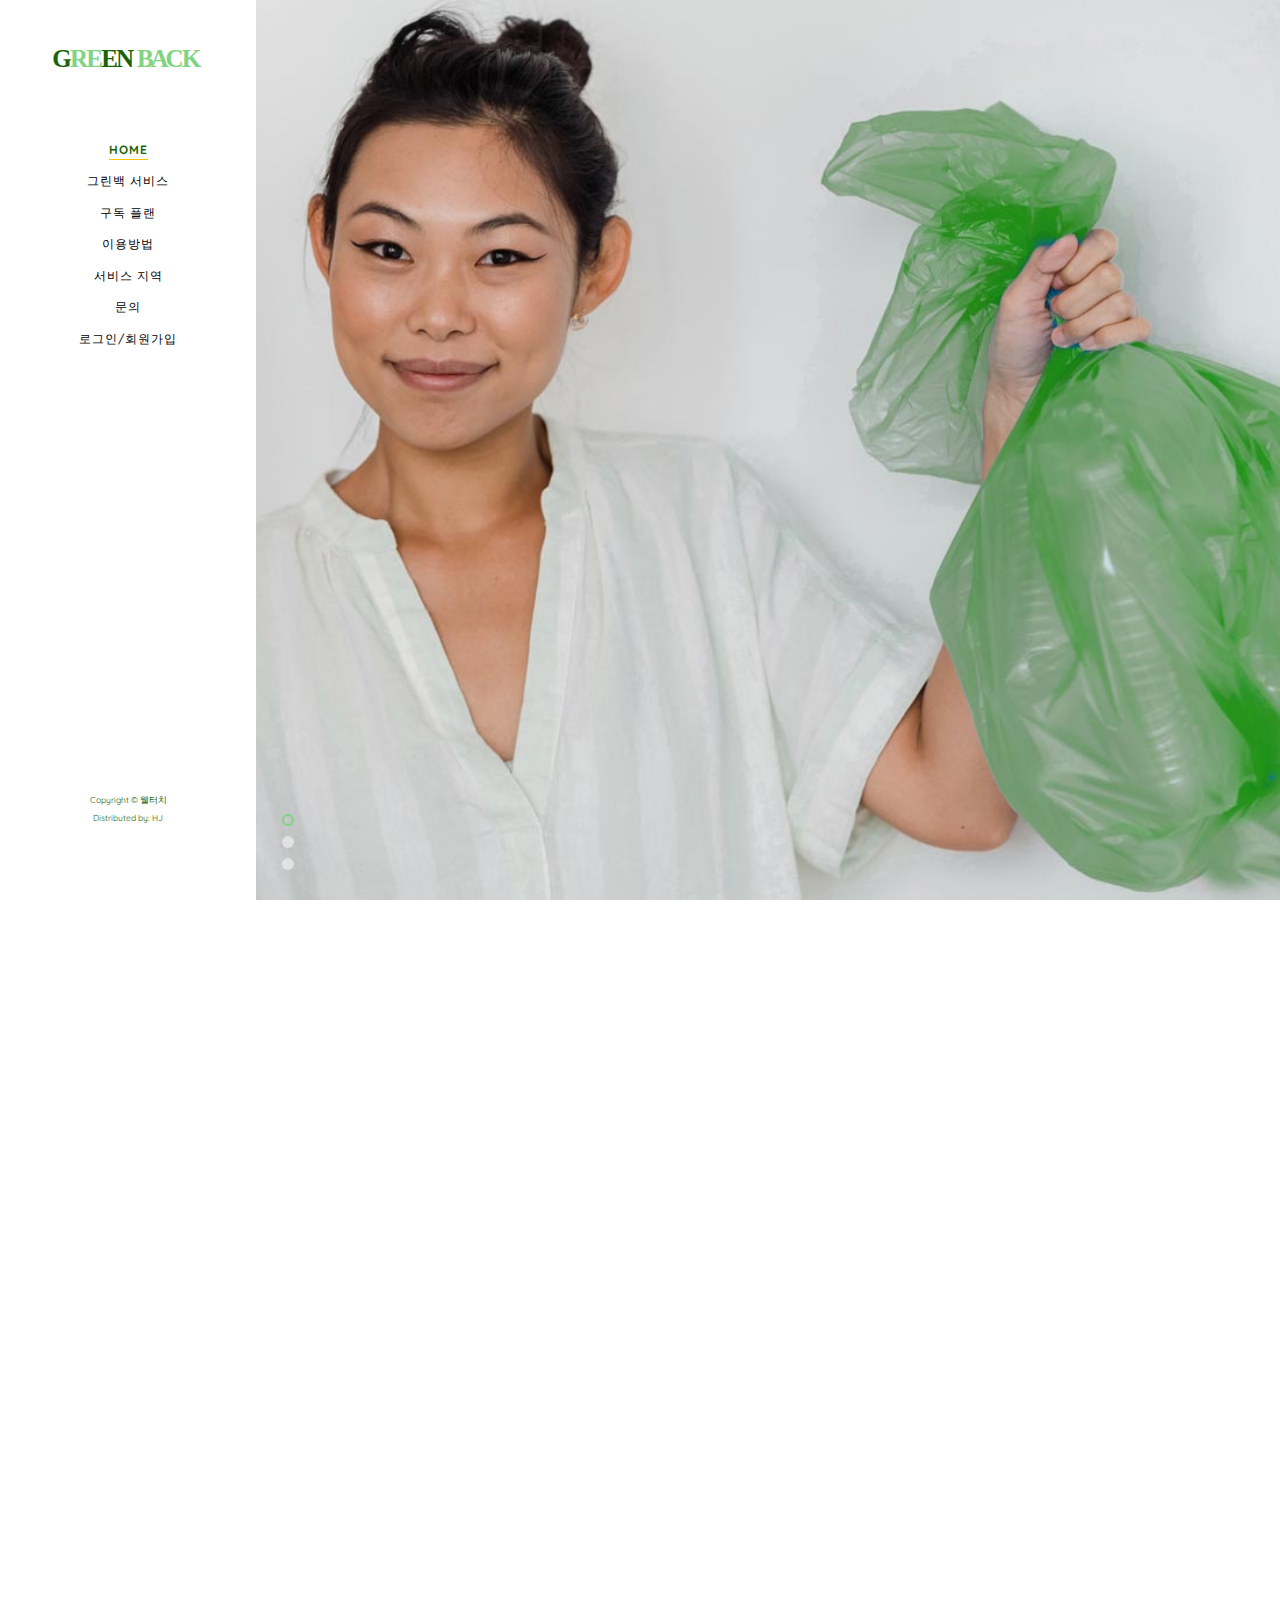
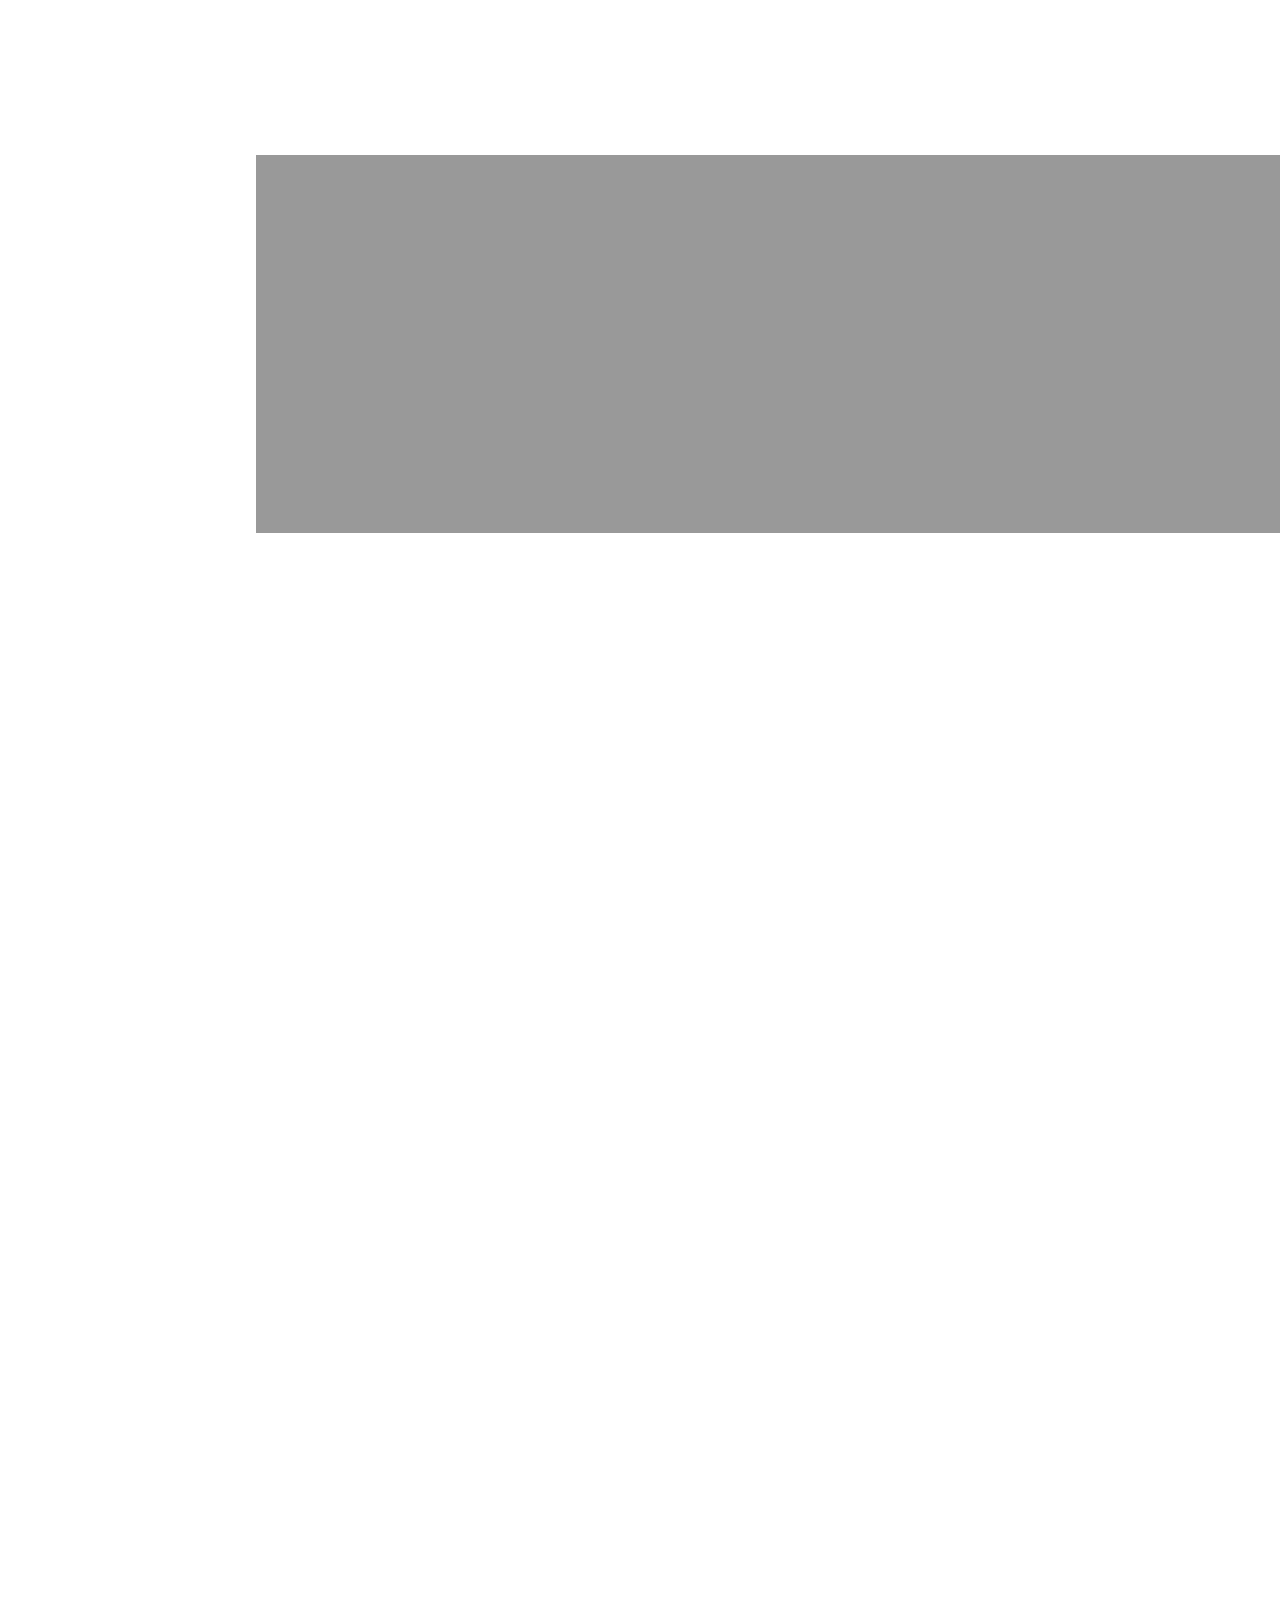
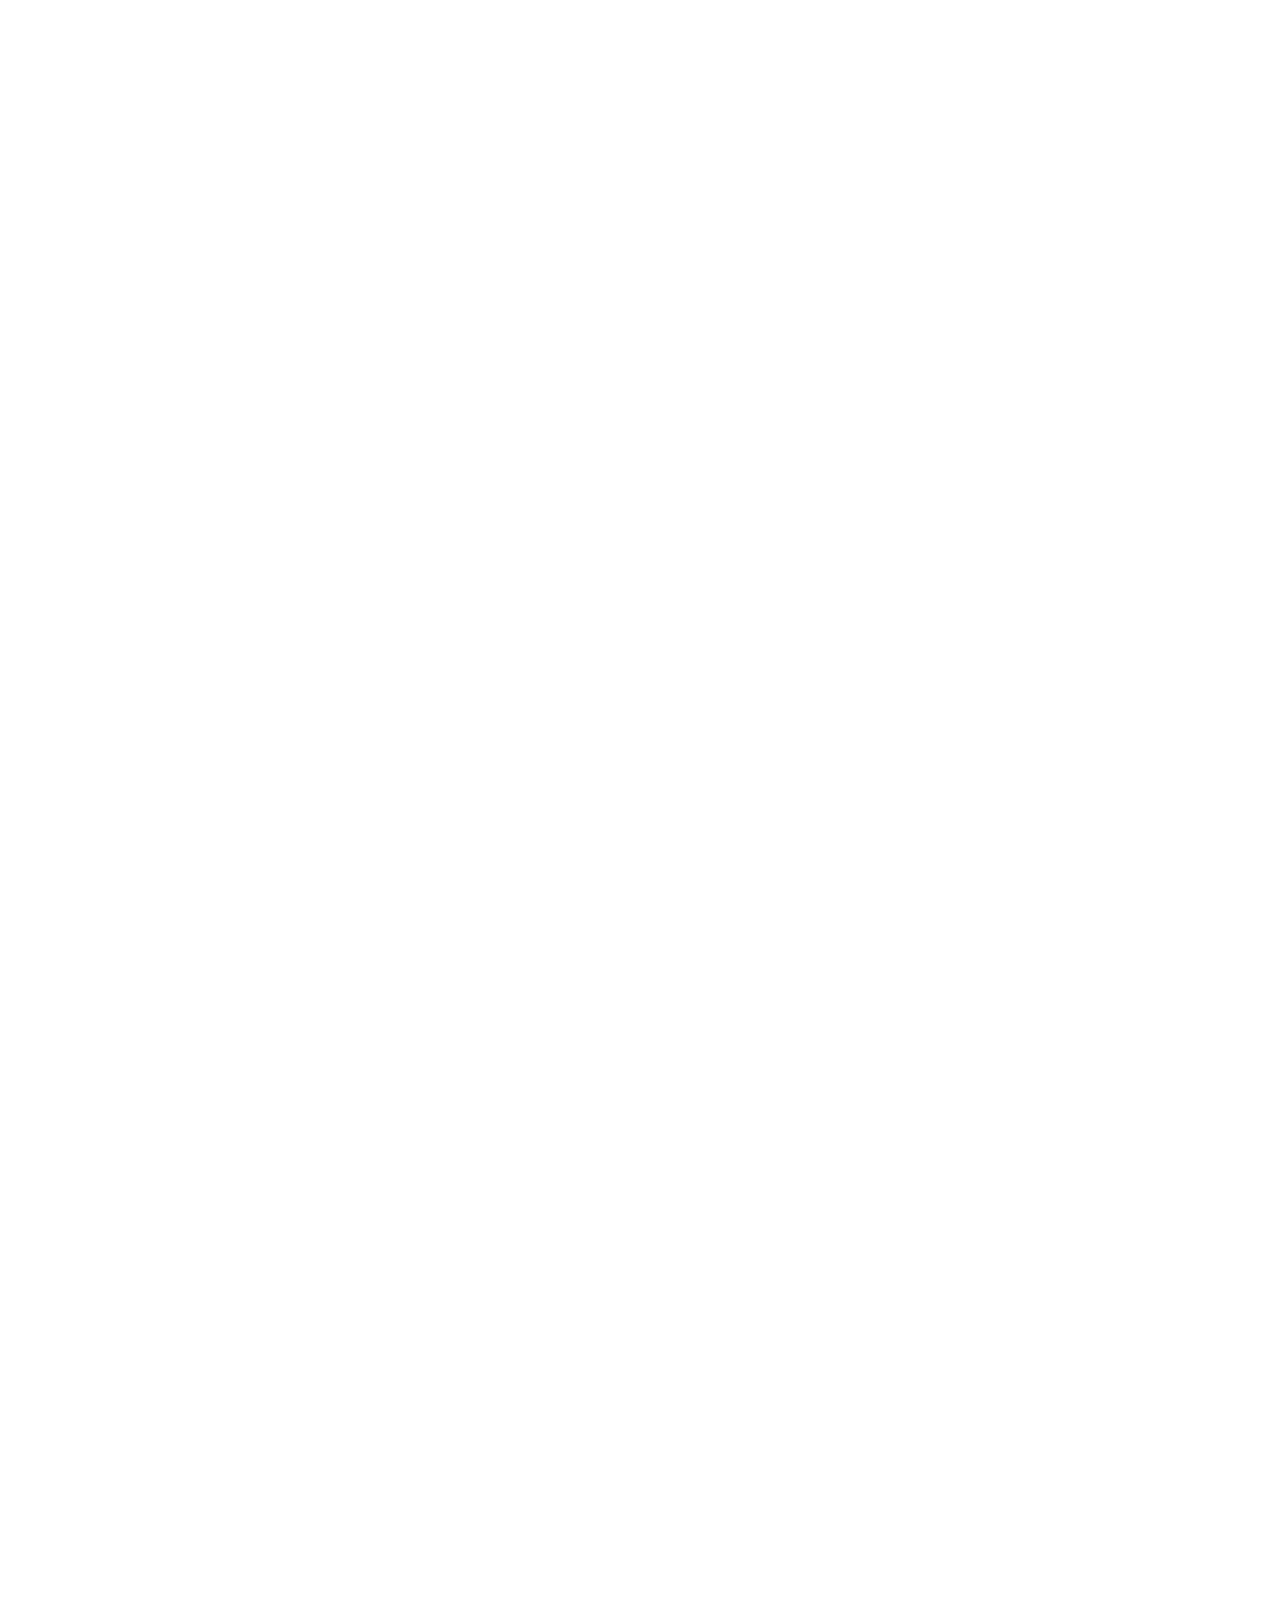
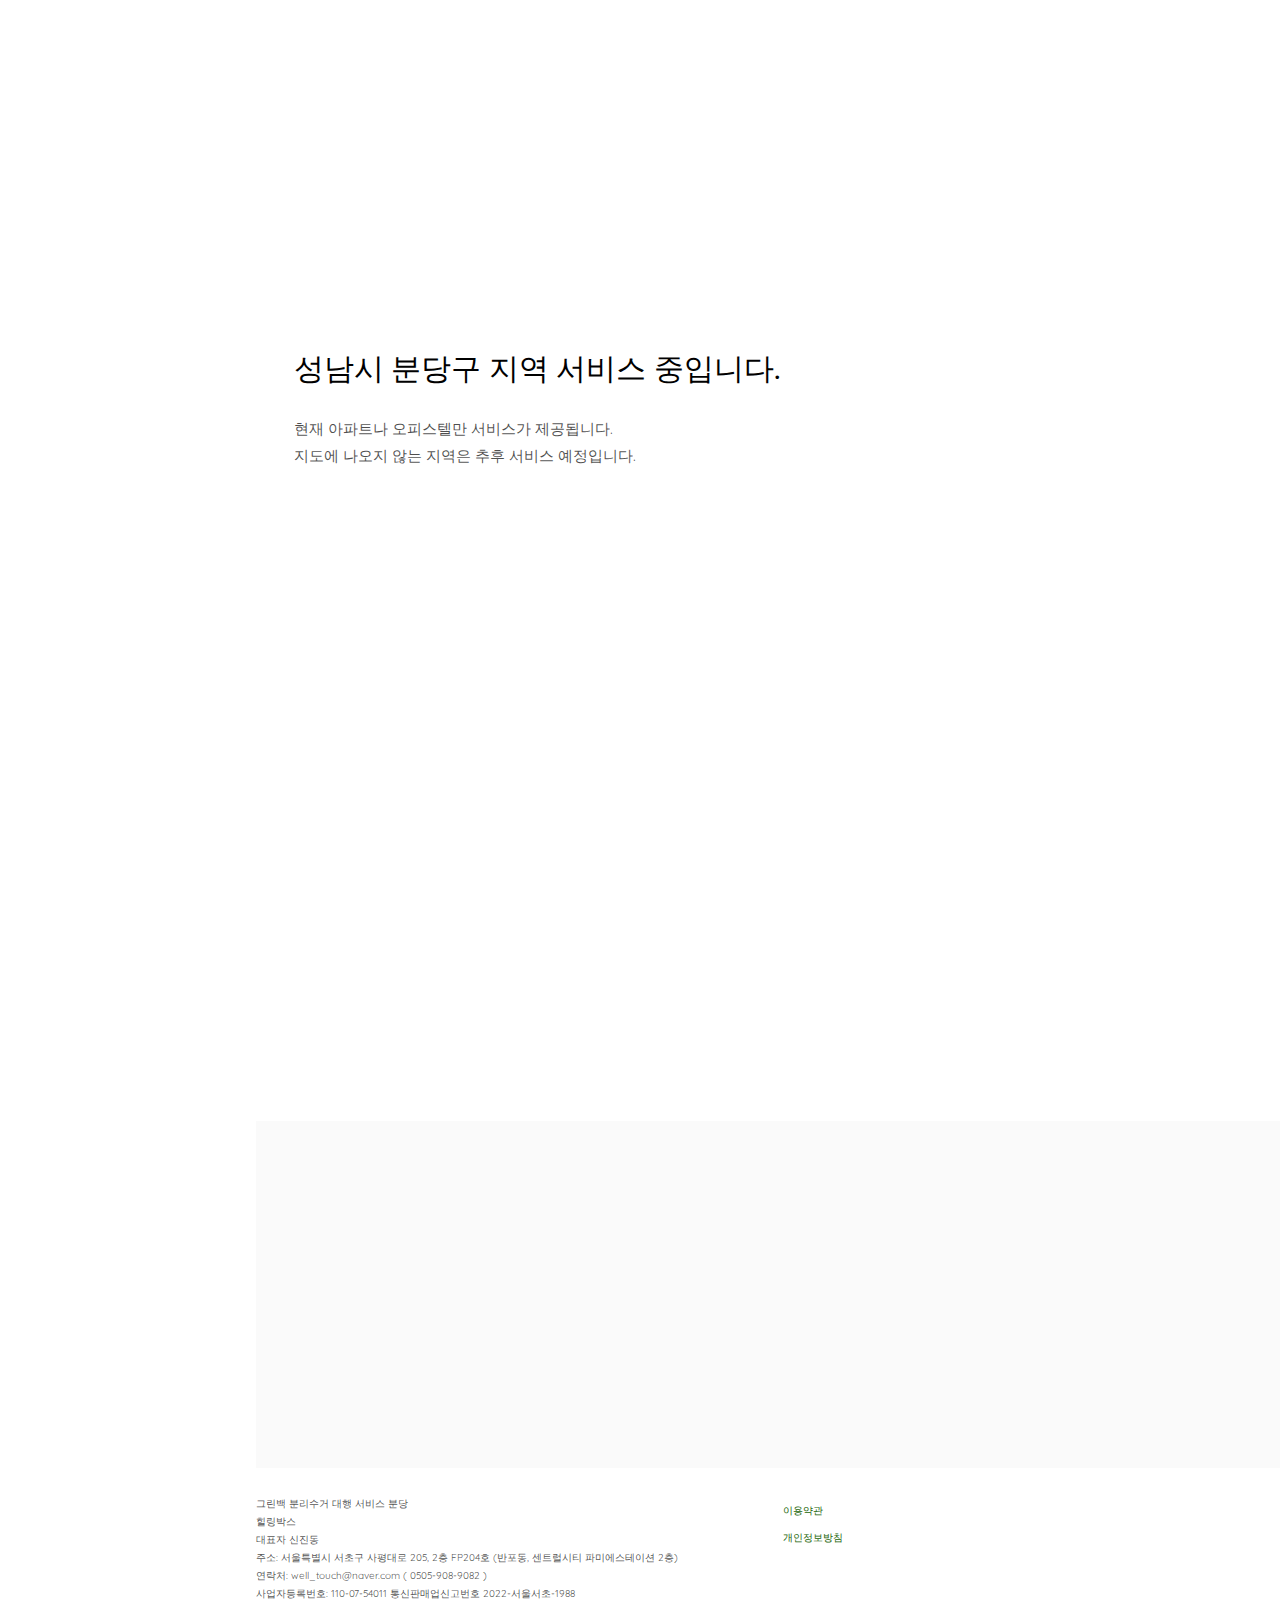
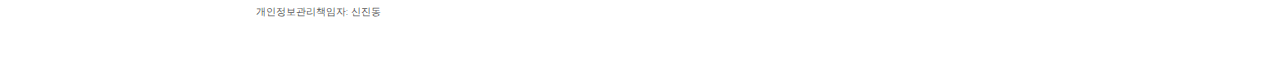
==== commit 00600aae: "Commit-11252024-01" ====
--- a/index.html
+++ b/index.html
@@ -499,7 +499,8 @@
 				<div class="colorlib-narrow-content">
 					<div class="row">
 						<div class="col-md-6 animate-box" data-animate-effect="fadeInLeft">
-							<h2>CONTACT</h2>
+							<h2>
+								연락처: well_touch@naver.com ( 0505-908-9082 )</h2>
 						</div>
 					</div>
 					<div class="row">
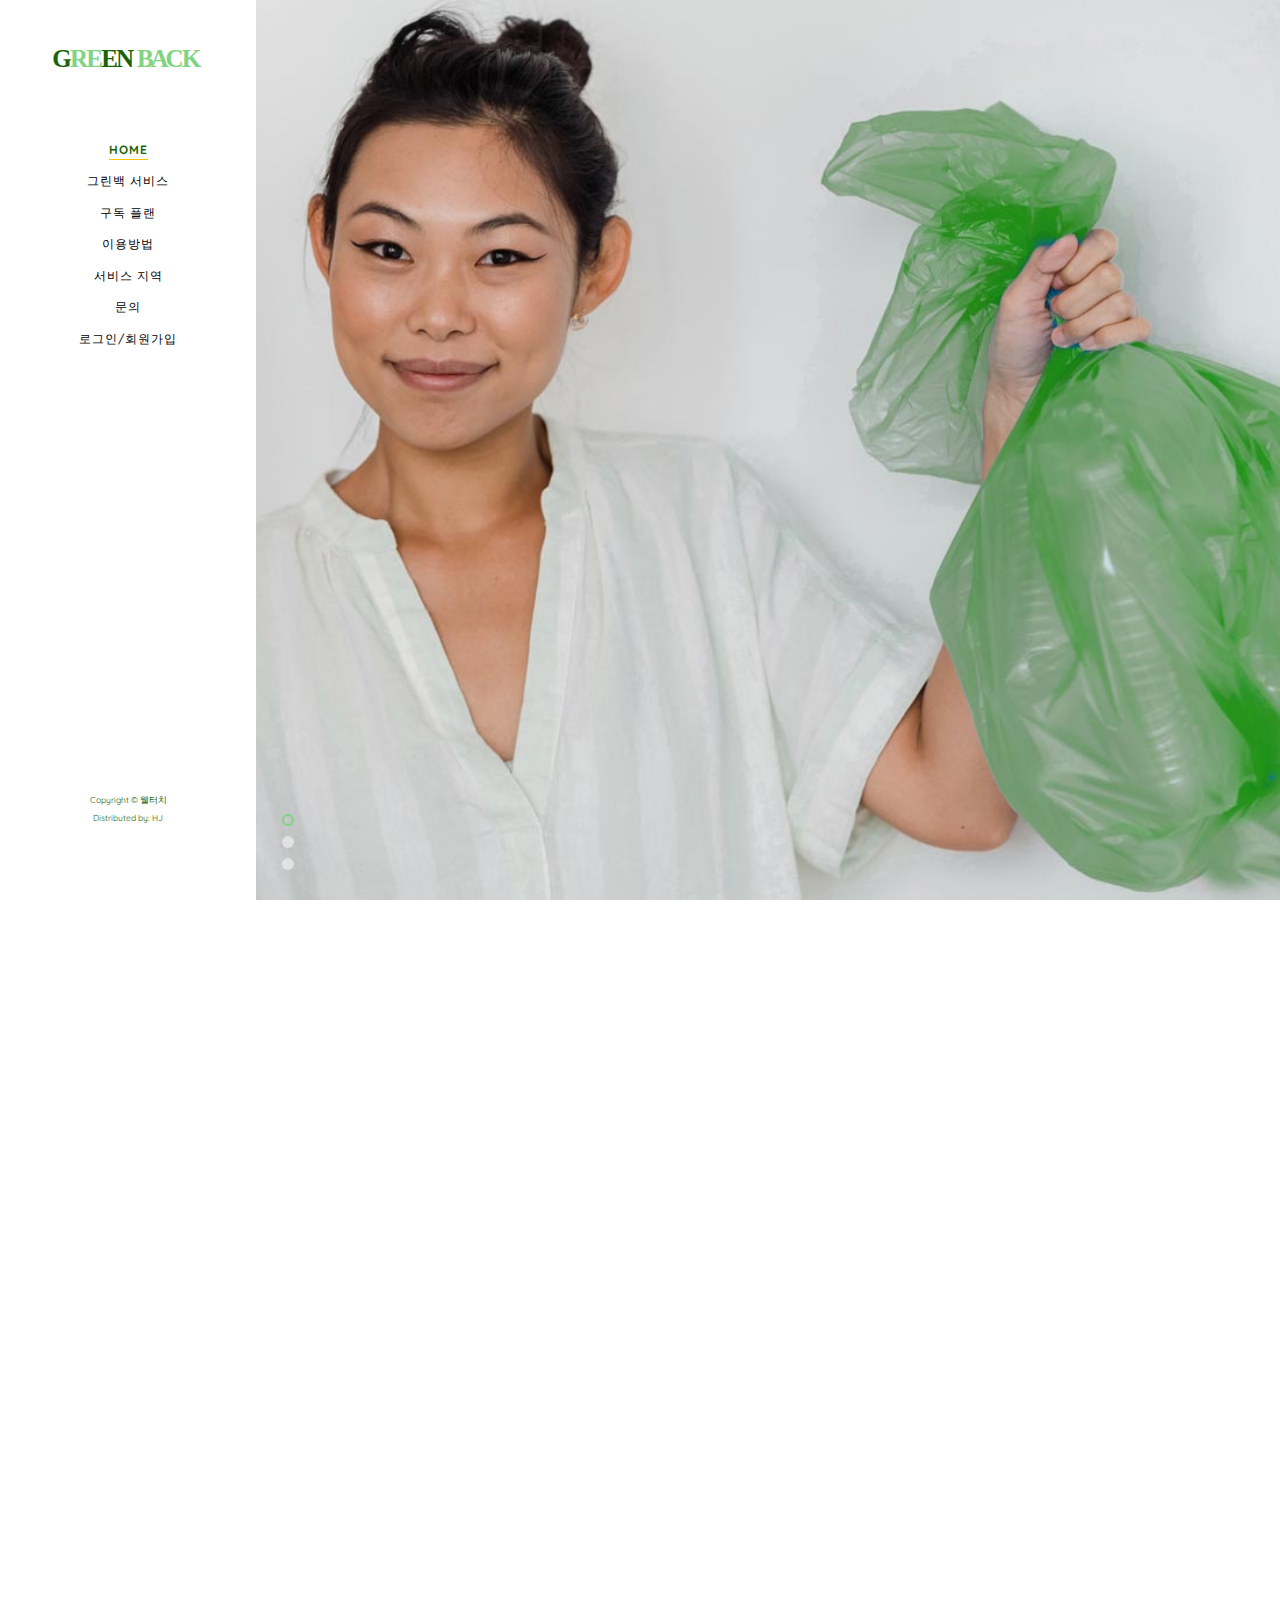
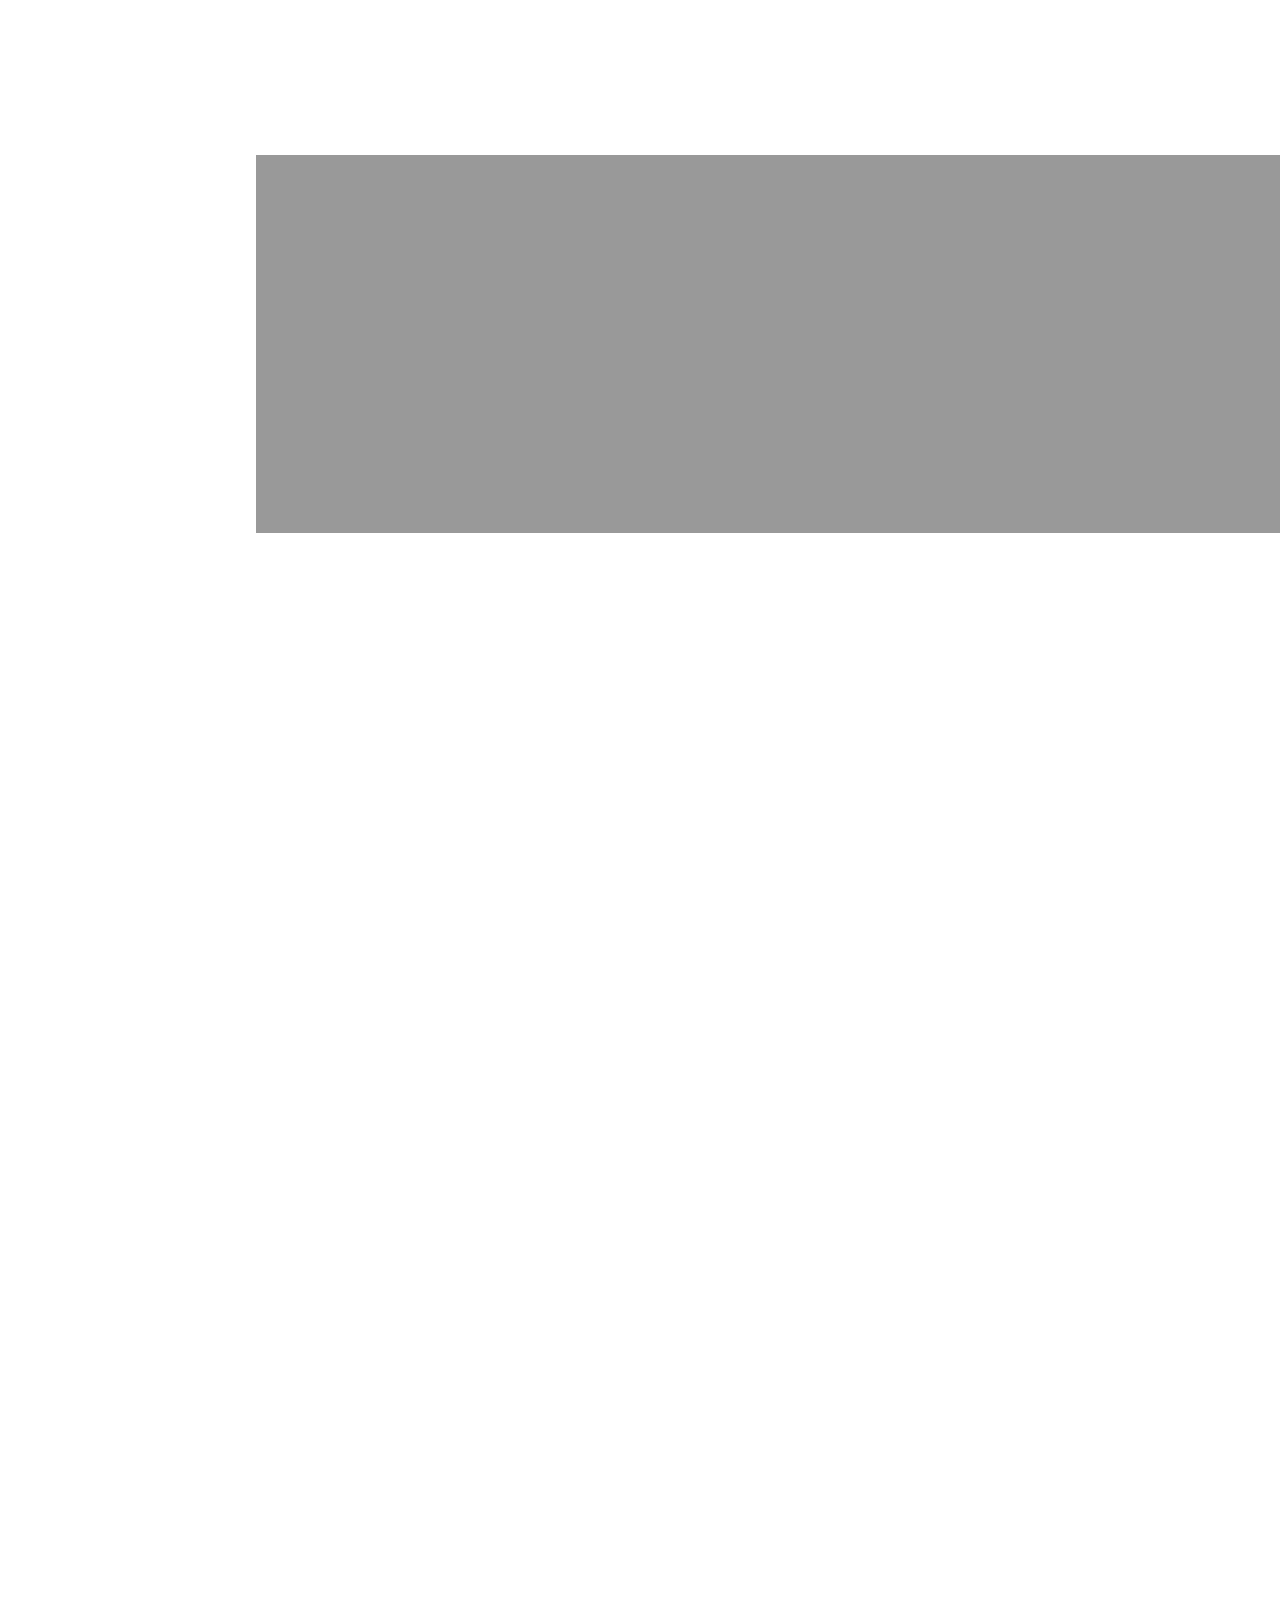
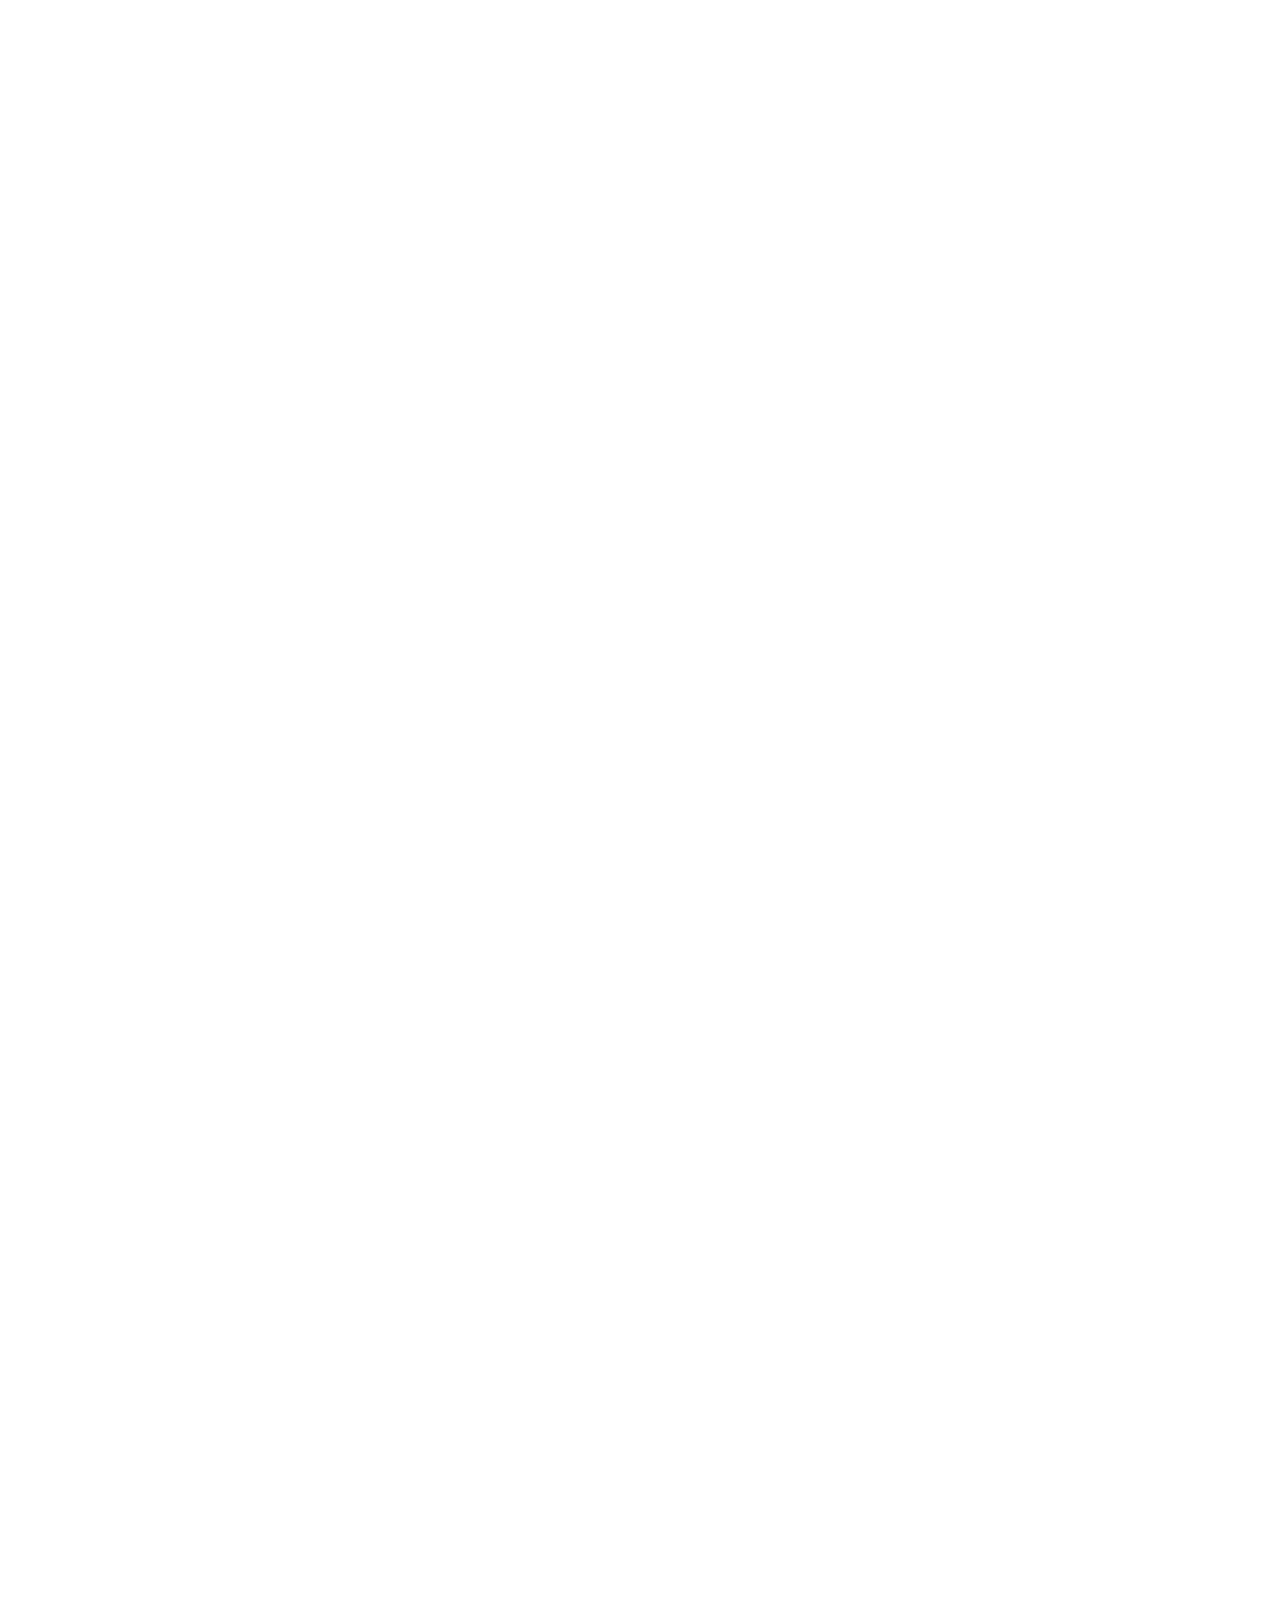
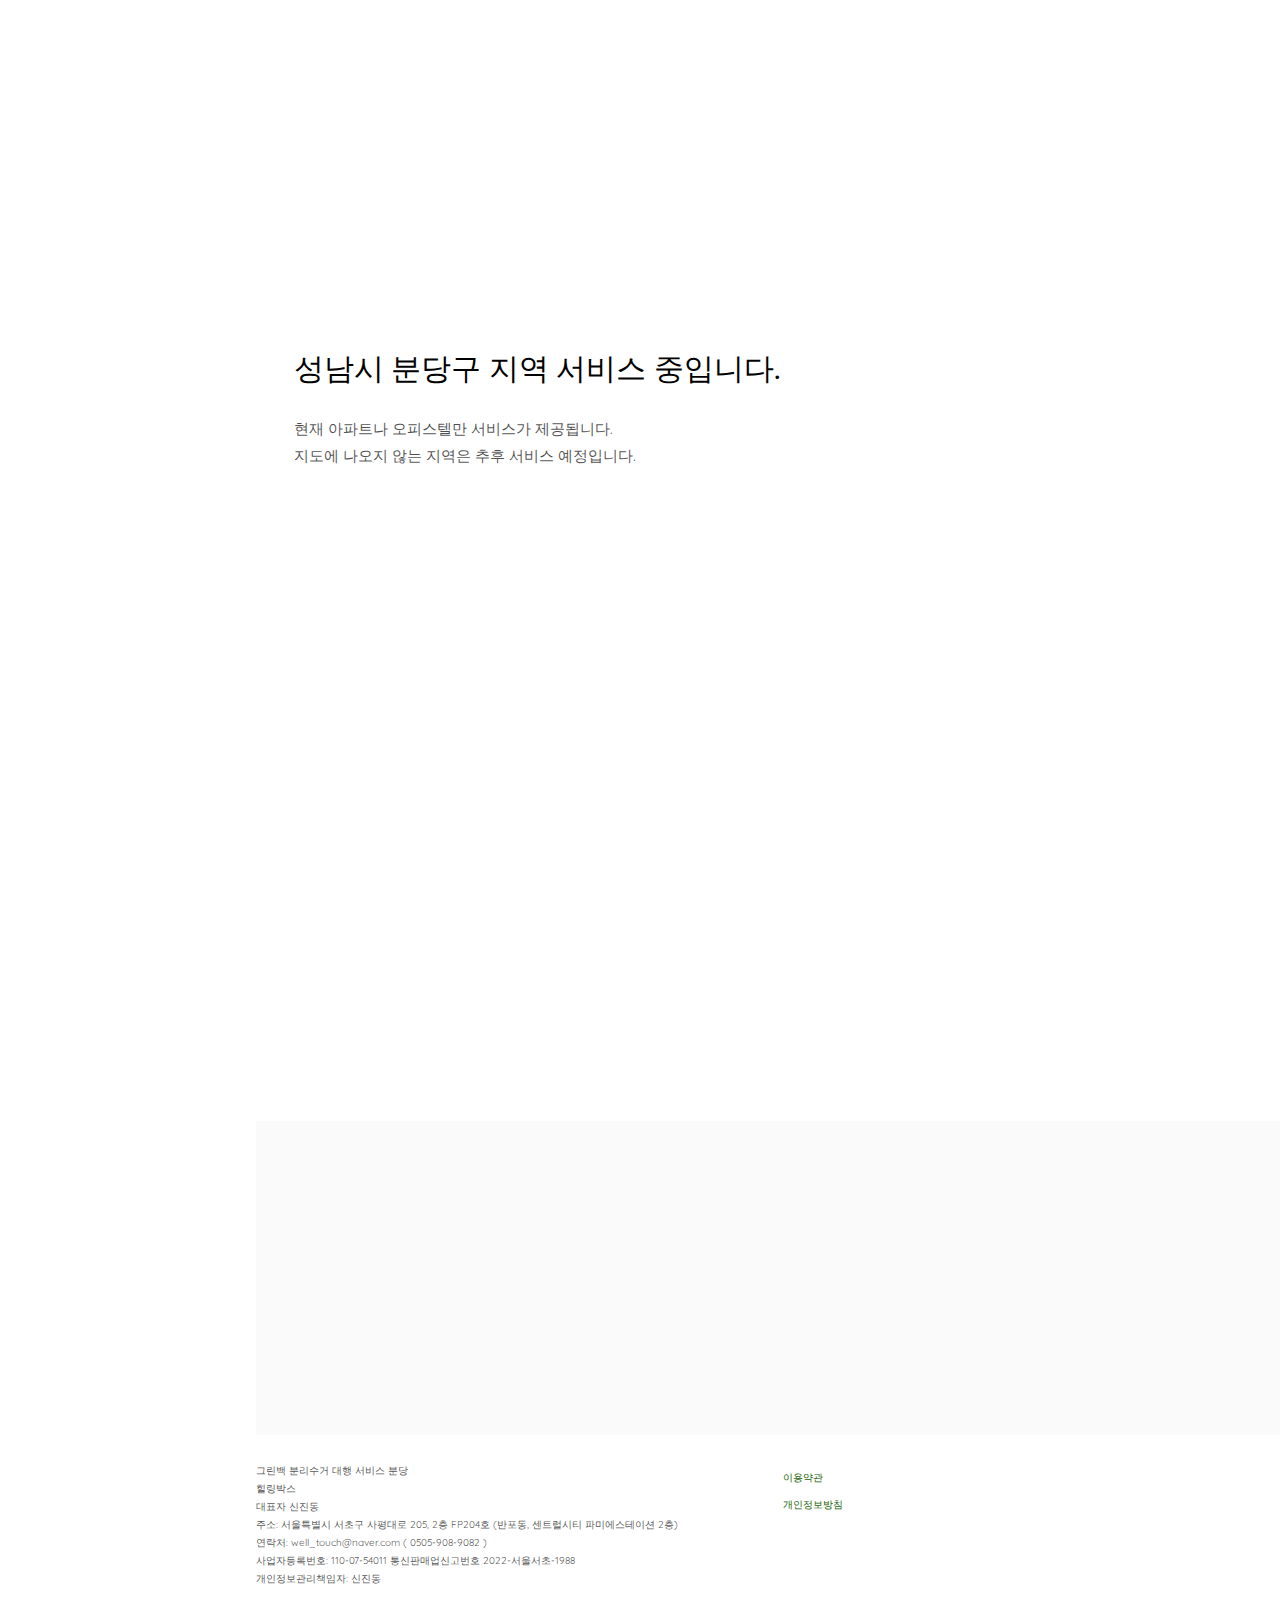
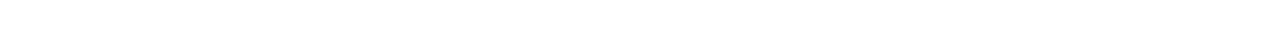
==== commit 9f2cd10c: "commit-11252024-02" ====
--- a/index.html
+++ b/index.html
@@ -500,13 +500,13 @@
 					<div class="row">
 						<div class="col-md-6 animate-box" data-animate-effect="fadeInLeft">
 							<h2>
-								연락처: well_touch@naver.com ( 0505-908-9082 )</h2>
+								Contact</h2>
 						</div>
 					</div>
 					<div class="row">
 						<div class="col-md-6 col-md-offset-3 col-md-pull-3 animate-box" data-animate-effect="fadeInLeft">
 							<p class="colorlib-lead">문의 메세지를 남겨주시면 가능한 한 빨리 연락 드리겠습니다.</p>
-							<p><a href="#" class="btn btn-primary btn-learn">Contact me!</a></p>
+							<p><a href="#" class="btn btn-primary btn-learn">well_touch@naver.com ( 0505-908-9082 )</a></p>
 						</div>
 					</div>
 				</div>
